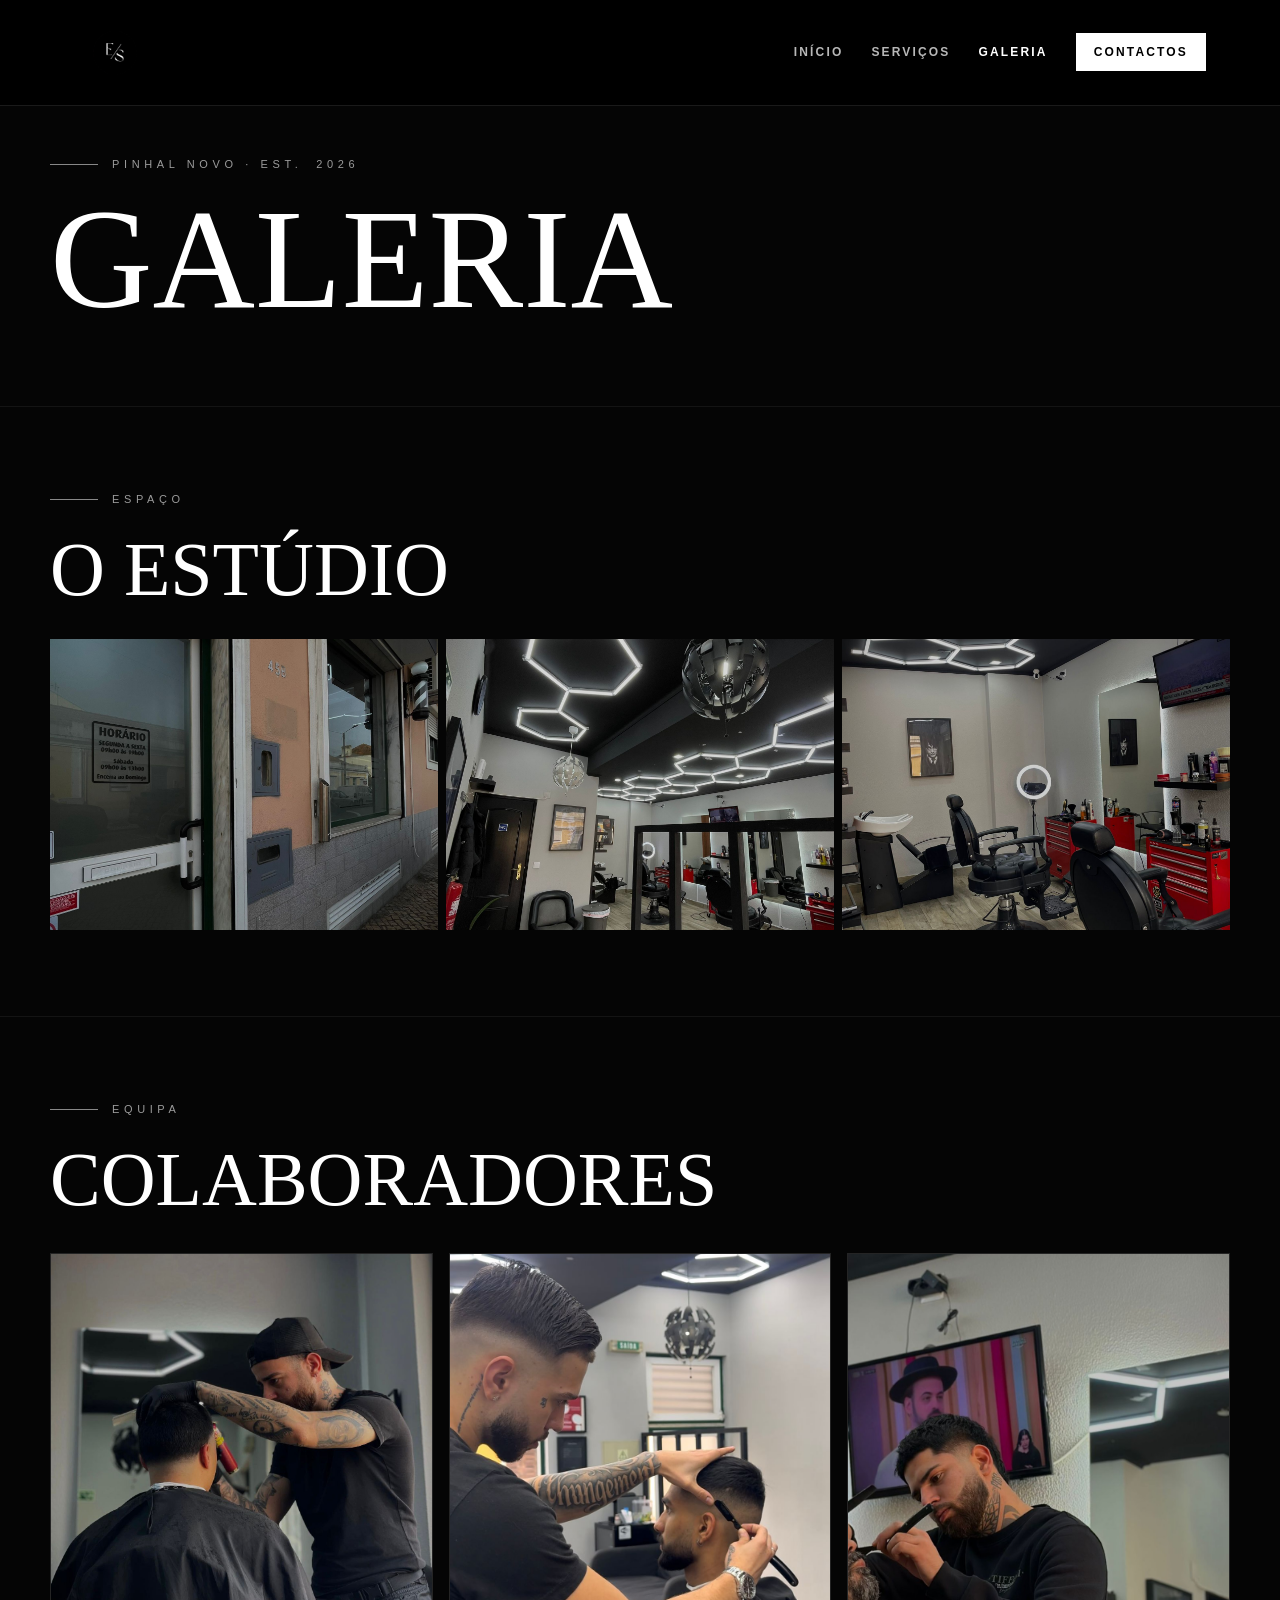
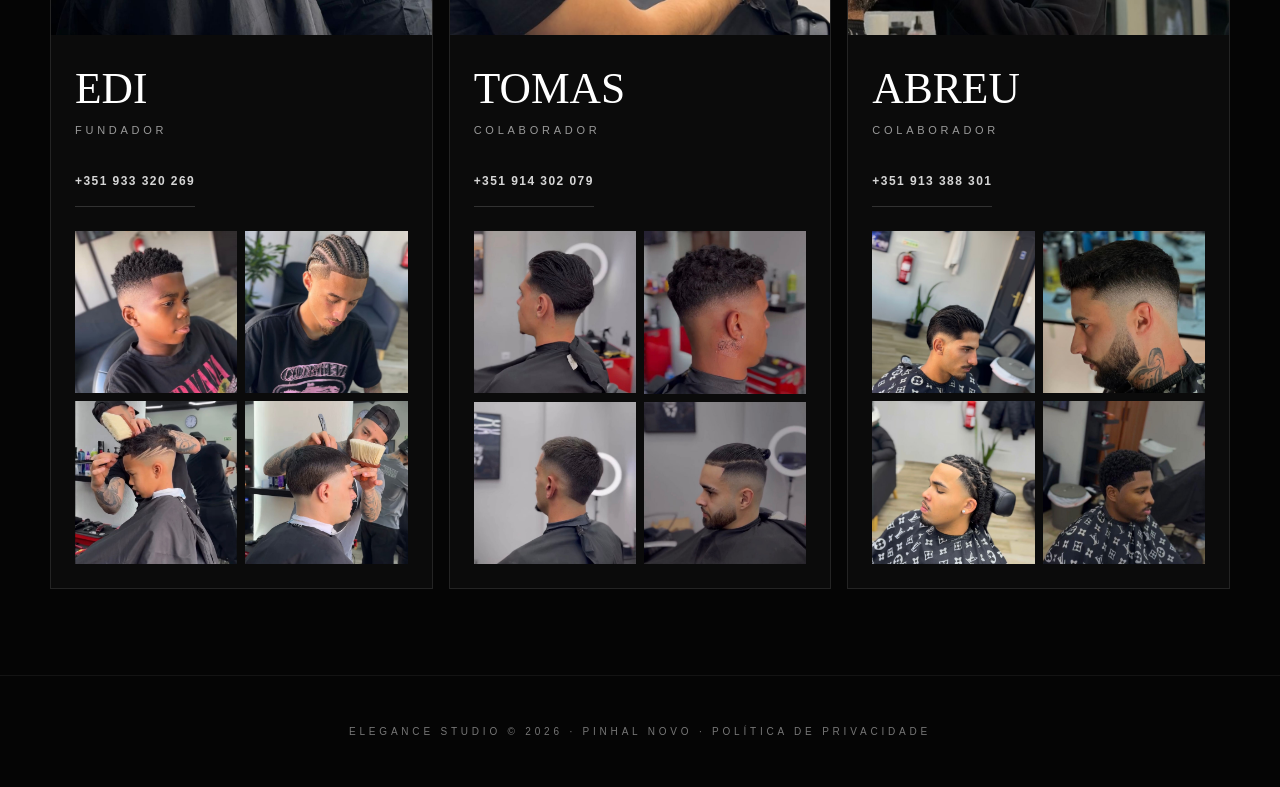
==== Barbearia-estatica/galeria.html @ daa765b4 "Remove selected gallery photos" ====
<!doctype html>
<html lang="pt">
<head>
  <meta charset="utf-8">
  <meta name="viewport" content="width=device-width, initial-scale=1">
  <title>Galeria | Elegance Studio</title>
  <meta name="description" content="Galeria da equipa e do espaço Elegance Studio.">
  <link rel="icon" href="assets/logo.png">
  <link rel="stylesheet" href="styles.css">
</head>
<body>
  <div class="page-loader" data-page-loader>
    <div class="loader-mark">
      <img src="assets/logo.png" alt="Elegance Studio">
      <span class="loader-scissors" aria-hidden="true">✂</span>
    </div>
  </div>

  <nav class="nav">
    <div class="nav-inner">
      <a class="brand" href="index.html"><img src="assets/logo.png" alt="Elegance Studio"></a>
      <div class="nav-links">
        <a href="index.html">Início</a>
        <a href="servicos.html">Serviços</a>
        <a class="active" href="galeria.html">Galeria</a>
        <a class="contact-pill" href="index.html#contactos">Contactos</a>
      </div>
      <button class="menu-button" data-menu-button aria-label="Abrir menu">☰</button>
    </div>
    <div class="mobile-menu" data-mobile-menu>
      <a href="index.html">Início</a>
      <a href="servicos.html">Serviços</a>
      <a href="galeria.html">Galeria</a>
      <a href="index.html#contactos">Contactos</a>
    </div>
  </nav>

  <main>
    <section class="section page-heading">
      <div class="section-inner">
        <p class="eyebrow">Pinhal Novo · Est. <span data-current-year>2025</span></p>
        <h1>Galeria</h1>
      </div>
    </section>

    <section class="section">
      <div class="section-inner">
        <p class="eyebrow">Espaço</p>
        <h2>O estúdio</h2>
        <div class="gallery-grid studio-gallery">
          <button data-gallery-group="loja" data-gallery-image="assets/Fotos_loja/loja1.png"><img src="assets/Fotos_loja/loja1.png" alt="Loja Elegance Studio"></button>
          <button data-gallery-group="loja" data-gallery-image="assets/Fotos_loja/loja3.png"><img src="assets/Fotos_loja/loja3.png" alt="Loja Elegance Studio"></button>
          <button data-gallery-group="loja" data-gallery-image="assets/Fotos_loja/loja4.png"><img src="assets/Fotos_loja/loja4.png" alt="Loja Elegance Studio"></button>
        </div>
      </div>
    </section>

    <section class="section">
      <div class="section-inner">
        <p class="eyebrow">Equipa</p>
        <h2>Colaboradores</h2>

        <div class="barber-grid">
          <article class="barber-card">
            <button class="barber-main" data-gallery-group="edi" data-gallery-image="assets/Fotos_edi/edi2.png">
              <img src="assets/Fotos_edi/edi2.png" alt="Edi">
            </button>
            <div class="barber-card-body">
              <div class="barber-heading">
                <div>
                  <h3>Edi</h3>
                  <p class="role">Fundador</p>
                </div>
                <a class="barber-phone" href="tel:+351933320269">+351 933 320 269</a>
              </div>
              <div class="gallery-grid barber-work">
                <button data-gallery-group="edi" data-gallery-image="assets/Fotos_edi/edi3.png"><img src="assets/Fotos_edi/edi3.png" alt="Trabalho Edi"></button>
                <button data-gallery-group="edi" data-gallery-image="assets/Fotos_edi/edi4.png"><img src="assets/Fotos_edi/edi4.png" alt="Trabalho Edi"></button>
                <button data-gallery-group="edi" data-gallery-image="assets/Fotos_edi/edi5.png"><img src="assets/Fotos_edi/edi5.png" alt="Trabalho Edi"></button>
                <button data-gallery-group="edi" data-gallery-image="assets/Fotos_edi/edi6.png"><img src="assets/Fotos_edi/edi6.png" alt="Trabalho Edi"></button>
              </div>
            </div>
          </article>

          <article class="barber-card">
            <button class="barber-main" data-gallery-group="tomas" data-gallery-image="assets/Fotos_Tomas/tomas2.png">
              <img src="assets/Fotos_Tomas/tomas2.png" alt="Tomas">
            </button>
            <div class="barber-card-body">
              <div class="barber-heading">
                <div>
                  <h3>Tomas</h3>
                  <p class="role">Colaborador</p>
                </div>
                <a class="barber-phone" href="tel:+351914302079">+351 914 302 079</a>
              </div>
              <div class="gallery-grid barber-work">
                <button data-gallery-group="tomas" data-gallery-image="assets/Fotos_Tomas/tomas3.png"><img src="assets/Fotos_Tomas/tomas3.png" alt="Trabalho Tomas"></button>
                <button data-gallery-group="tomas" data-gallery-image="assets/Fotos_Tomas/tomas4.png"><img src="assets/Fotos_Tomas/tomas4.png" alt="Trabalho Tomas"></button>
                <button data-gallery-group="tomas" data-gallery-image="assets/Fotos_Tomas/tomas5.png"><img src="assets/Fotos_Tomas/tomas5.png" alt="Trabalho Tomas"></button>
                <button data-gallery-group="tomas" data-gallery-image="assets/Fotos_Tomas/tomas6.png"><img src="assets/Fotos_Tomas/tomas6.png" alt="Trabalho Tomas"></button>
              </div>
            </div>
          </article>

          <article class="barber-card">
            <button class="barber-main" data-gallery-group="abreu" data-gallery-image="assets/Fotos_Abreu/abreuPrincipal.jpg">
              <img src="assets/Fotos_Abreu/abreuPrincipal.jpg" alt="Abreu">
            </button>
            <div class="barber-card-body">
              <div class="barber-heading">
                <div>
                  <h3>Abreu</h3>
                  <p class="role">Colaborador</p>
                </div>
                <a class="barber-phone" href="tel:+351913388301">+351 913 388 301</a>
              </div>
              <div class="gallery-grid barber-work">
                <button data-gallery-group="abreu" data-gallery-image="assets/Fotos_Abreu/abreu5.png"><img src="assets/Fotos_Abreu/abreu5.png" alt="Trabalho Abreu"></button>
                <button data-gallery-group="abreu" data-gallery-image="assets/Fotos_Abreu/abreu2.png"><img src="assets/Fotos_Abreu/abreu2.png" alt="Trabalho Abreu"></button>
                <button data-gallery-group="abreu" data-gallery-image="assets/Fotos_Abreu/abreu3.png"><img src="assets/Fotos_Abreu/abreu3.png" alt="Trabalho Abreu"></button>
                <button data-gallery-group="abreu" data-gallery-image="assets/Fotos_Abreu/abreu4.png"><img src="assets/Fotos_Abreu/abreu4.png" alt="Trabalho Abreu"></button>
              </div>
            </div>
          </article>
        </div>
      </div>
    </section>
  </main>

  <div class="lightbox" data-lightbox>
    <button data-lightbox-close>Fechar</button>
    <button class="lightbox-nav lightbox-prev" data-lightbox-prev aria-label="Foto anterior"></button>
    <img data-lightbox-image src="" alt="Foto ampliada">
    <button class="lightbox-nav lightbox-next" data-lightbox-next aria-label="Foto seguinte"></button>
  </div>

  <footer class="footer">
    Elegance Studio © <span data-current-year>2026</span> · Pinhal Novo · <a href="politica-privacidade.html">Política de Privacidade</a>
  </footer>

  <script src="script.js"></script>
</body>
</html>
---- Barbearia-estatica/styles.css ----
:root {
  --bg: #050505;
  --panel: #0d0d0d;
  --muted: #8b8b8b;
  --soft: #c9c9c9;
  --line: rgba(255, 255, 255, 0.1);
  --white: #ffffff;
}

* {
  box-sizing: border-box;
}

html {
  scroll-behavior: smooth;
}

body {
  margin: 0;
  background: var(--bg);
  color: var(--white);
  font-family: Inter, Arial, sans-serif;
  letter-spacing: 0;
}

body.loading {
  overflow: hidden;
}

a {
  color: inherit;
  text-decoration: none;
}

img {
  display: block;
  max-width: 100%;
}

.page-loader {
  position: fixed;
  inset: 0;
  z-index: 200;
  display: grid;
  place-items: center;
  background: #050505;
  transition: opacity 0.34s ease, visibility 0.34s ease;
}

.page-loader.hide {
  opacity: 0;
  visibility: hidden;
  pointer-events: none;
}

.loader-mark {
  position: relative;
  width: 116px;
  height: 116px;
  display: grid;
  place-items: center;
}

.loader-mark::before,
.loader-mark::after {
  content: "";
  position: absolute;
  inset: 0;
  border: 1px solid rgba(255, 255, 255, 0.14);
}

.loader-mark::before {
  animation: loader-frame 1.2s ease-in-out infinite;
}

.loader-mark::after {
  inset: 14px;
  animation: loader-frame 1.2s ease-in-out infinite reverse;
}

.loader-mark img {
  width: 62px;
  opacity: 0.92;
  animation: loader-logo 1.2s ease-in-out infinite;
}

.loader-scissors {
  position: absolute;
  right: 4px;
  bottom: 2px;
  color: #f2f2f2;
  font-size: 25px;
  line-height: 1;
  transform-origin: 40% 50%;
  animation: loader-scissors 1.2s ease-in-out infinite;
}

.nav {
  position: fixed;
  inset: 0 0 auto;
  z-index: 50;
  border-bottom: 1px solid var(--line);
  background: rgba(0, 0, 0, 0.94);
  backdrop-filter: blur(12px);
}

.nav-inner {
  max-width: 1180px;
  margin: 0 auto;
  padding: 6px 24px;
  display: flex;
  align-items: center;
  justify-content: space-between;
}

.brand img {
  width: 82px;
  height: auto;
}

.nav-links {
  display: flex;
  align-items: center;
  gap: 28px;
}

.nav-links a,
.menu-button {
  color: #b8b8b8;
  font-size: 12px;
  font-weight: 700;
  letter-spacing: 0.18em;
  text-transform: uppercase;
}

.nav-links a:hover,
.nav-links a.active {
  color: var(--white);
}

.contact-pill {
  background: var(--white);
  color: #000 !important;
  padding: 12px 18px;
}

.menu-button {
  display: none;
  width: 42px;
  height: 42px;
  border: 0;
  background: transparent;
  color: white;
  cursor: pointer;
}

.mobile-menu {
  display: none;
  border-top: 1px solid rgba(255, 255, 255, 0.06);
  padding: 16px 24px 24px;
  background: #000;
}

.mobile-menu a {
  display: block;
  padding: 12px 0;
  color: #cfcfcf;
  font-size: 12px;
  font-weight: 700;
  letter-spacing: 0.25em;
  text-transform: uppercase;
}

.hero {
  min-height: 92vh;
  padding: 150px 24px 54px;
  display: flex;
  align-items: center;
  position: relative;
  overflow: hidden;
  border-bottom: 1px solid rgba(255, 255, 255, 0.06);
}

.hero::before {
  content: "";
  position: absolute;
  inset: 0 0 0 auto;
  width: 48%;
  background: linear-gradient(90deg, #050505 0%, rgba(5, 5, 5, 0.38) 42%, rgba(5, 5, 5, 0.12) 100%),
    url("assets/Fotos_loja/loja1.png") center / cover no-repeat;
  filter: grayscale(1);
}

.hero-inner,
.section-inner {
  width: 100%;
  max-width: 1180px;
  margin: 0 auto;
  position: relative;
  z-index: 1;
}

.eyebrow {
  display: flex;
  align-items: center;
  gap: 14px;
  color: #9c9c9c;
  font-size: 11px;
  letter-spacing: 0.42em;
  text-transform: uppercase;
  margin: 0 0 28px;
}

.eyebrow::before {
  content: "";
  width: 48px;
  height: 1px;
  background: #888;
}

h1,
h2,
h3 {
  font-family: Georgia, "Times New Roman", serif;
  font-weight: 400;
  text-transform: uppercase;
  margin: 0;
}

h1 {
  font-size: clamp(58px, 12vw, 142px);
  line-height: 0.86;
}

h1 span {
  color: #6d6d6d;
}

h2 {
  font-size: clamp(38px, 7vw, 76px);
  line-height: 0.95;
}

h3 {
  font-size: clamp(30px, 4vw, 48px);
}

.lead {
  color: #c9c9c9;
  line-height: 1.8;
  max-width: 620px;
  font-size: 15px;
}

.actions {
  display: flex;
  flex-wrap: wrap;
  gap: 12px;
  margin-top: 34px;
}

.button {
  display: inline-flex;
  align-items: center;
  justify-content: center;
  min-height: 52px;
  border: 1px solid rgba(255, 255, 255, 0.22);
  padding: 0 26px;
  font-size: 11px;
  font-weight: 800;
  letter-spacing: 0.32em;
  text-transform: uppercase;
  transition: 0.2s ease;
}

.button.primary {
  background: white;
  color: black;
}

.button:hover {
  border-color: white;
  background: white;
  color: black;
}

.section {
  padding: 86px 24px;
  border-bottom: 1px solid rgba(255, 255, 255, 0.06);
}

.page-heading {
  padding-top: 158px;
}

.split {
  display: grid;
  grid-template-columns: minmax(260px, 0.9fr) minmax(0, 1.4fr);
  gap: 48px;
  align-items: start;
}

.service-grid {
  display: grid;
  grid-template-columns: repeat(2, minmax(0, 1fr));
  border: 1px solid rgba(255, 255, 255, 0.08);
}

.service-item {
  padding: 34px;
  min-height: 240px;
  border-right: 1px solid rgba(255, 255, 255, 0.08);
  border-bottom: 1px solid rgba(255, 255, 255, 0.08);
  display: flex;
  flex-direction: column;
  justify-content: space-between;
}

.service-item:nth-child(2n) {
  border-right: 0;
}

.service-desc {
  color: #9e9e9e;
  font-size: 12px;
  line-height: 1.7;
  text-transform: uppercase;
}

.price {
  margin-top: 26px;
  padding-top: 22px;
  border-top: 1px solid rgba(255, 255, 255, 0.08);
  color: #f0f0f0;
  font: 40px Georgia, serif;
}

.strip {
  overflow: hidden;
  margin-top: 20px;
  padding: 18px 0 28px;
}

.track {
  width: max-content;
  display: flex;
  align-items: center;
  gap: 4px;
  animation: slide 62s linear infinite;
}

.strip:hover .track {
  animation-play-state: paused;
}

.track.reverse {
  animation-name: slide-reverse;
}

.work-card {
  width: 240px;
  height: 318px;
  object-fit: cover;
  filter: grayscale(1);
  flex: 0 0 auto;
  position: relative;
  transform: scale(1);
  transition: transform 0.35s ease, filter 0.35s ease, box-shadow 0.35s ease;
  will-change: transform, filter;
}

.work-card:hover {
  z-index: 2;
  filter: grayscale(0);
  transform: scale(1.08);
  box-shadow: 0 24px 58px rgba(0, 0, 0, 0.5);
}

.gallery-grid {
  display: grid;
  grid-template-columns: repeat(4, minmax(0, 1fr));
  gap: 8px;
}

.studio-gallery {
  margin-top: 34px;
  grid-template-columns: repeat(3, minmax(0, 1fr));
}

.gallery-grid button {
  border: 0;
  padding: 0;
  background: transparent;
  cursor: pointer;
  overflow: hidden;
}

.gallery-grid img {
  width: 100%;
  aspect-ratio: 4 / 5;
  object-fit: cover;
  filter: grayscale(0);
  transition: 0.25s ease;
}

.gallery-grid button:hover img {
  transform: scale(1.02);
}

.studio-gallery img {
  aspect-ratio: 4 / 3;
}

.barber-grid {
  display: grid;
  grid-template-columns: repeat(3, minmax(0, 1fr));
  gap: 16px;
  margin-top: 38px;
}

.barber-card {
  min-width: 0;
  border: 1px solid rgba(255, 255, 255, 0.1);
  background: rgba(255, 255, 255, 0.025);
}

.barber-main {
  width: 100%;
  border: 0;
  padding: 0;
  background: transparent;
  cursor: pointer;
  overflow: hidden;
}

.barber-main img {
  width: 100%;
  aspect-ratio: 1 / 1;
  object-fit: cover;
  filter: grayscale(0);
  transition: 0.25s ease;
}

.barber-main:hover img {
  transform: scale(1.02);
}

.barber-card-body {
  padding: 24px;
}

.barber-heading {
  display: grid;
  gap: 18px;
  margin-bottom: 24px;
}

.barber-heading h3 {
  font-size: clamp(30px, 3.4vw, 46px);
}

.role {
  color: #9a9a9a;
  font-size: 11px;
  letter-spacing: 0.34em;
  text-transform: uppercase;
}

.barber-phone {
  display: inline-flex;
  align-items: center;
  min-height: 42px;
  width: fit-content;
  max-width: 100%;
  padding-bottom: 10px;
  border-bottom: 1px solid rgba(255, 255, 255, 0.16);
  color: #d6d6d6;
  font-size: 12px;
  font-weight: 700;
  letter-spacing: 0.12em;
  overflow-wrap: anywhere;
}

.barber-work {
  grid-template-columns: repeat(2, minmax(0, 1fr));
}

.barber-work img {
  aspect-ratio: 1 / 1;
}

.contact-list {
  display: grid;
  gap: 12px;
  margin-top: 22px;
}

.contact-list a,
.contact-row {
  padding: 16px 0;
  border-bottom: 1px solid rgba(255, 255, 255, 0.08);
  color: #d6d6d6;
  font-size: 13px;
  letter-spacing: 0.12em;
}

.contact-panel {
  display: grid;
  gap: 28px;
}

.team-contacts {
  display: grid;
  grid-template-columns: repeat(3, minmax(0, 1fr));
  gap: 12px;
}

.contact-card {
  min-height: 138px;
  padding: 24px;
  border: 1px solid rgba(255, 255, 255, 0.1);
  background: rgba(255, 255, 255, 0.025);
  display: flex;
  flex-direction: column;
  justify-content: space-between;
  transition: 0.2s ease;
}

.contact-card:hover {
  border-color: rgba(255, 255, 255, 0.34);
  background: rgba(255, 255, 255, 0.06);
}

.contact-card span,
.studio-info-item span {
  color: #8d8d8d;
  font-size: 11px;
  font-weight: 800;
  letter-spacing: 0.28em;
  text-transform: uppercase;
}

.contact-card strong,
.studio-info-item strong {
  color: #f4f4f4;
  font-size: 14px;
  font-weight: 700;
  letter-spacing: 0.1em;
  line-height: 1.6;
}

.studio-info {
  display: grid;
  grid-template-columns: repeat(2, minmax(0, 1fr));
  gap: 1px;
  padding-top: 28px;
  border-top: 1px solid rgba(255, 255, 255, 0.12);
}

.studio-info-item {
  display: grid;
  gap: 12px;
  padding: 22px 24px;
  background: rgba(255, 255, 255, 0.035);
}

.footer {
  padding: 50px 24px;
  text-align: center;
  color: #777;
  font-size: 10px;
  letter-spacing: 0.38em;
  text-transform: uppercase;
}

.privacy {
  max-width: 780px;
  margin: 0 auto;
  padding: 150px 24px 80px;
  color: #bdbdbd;
  line-height: 1.8;
}

.privacy h2 {
  margin: 40px 0 14px;
  font-size: 28px;
  color: white;
}

.lightbox {
  position: fixed;
  inset: 0;
  z-index: 100;
  display: none;
  align-items: center;
  justify-content: center;
  background: rgba(0, 0, 0, 0.94);
  padding: 28px;
}

.lightbox.open {
  display: flex;
}

.lightbox img {
  max-width: min(92vw, 1100px);
  max-height: 86vh;
  object-fit: contain;
  position: relative;
  z-index: 1;
}

.lightbox button {
  position: absolute;
  top: 24px;
  right: 24px;
  border: 1px solid rgba(255, 255, 255, 0.2);
  background: black;
  color: white;
  padding: 12px 16px;
  cursor: pointer;
  letter-spacing: 0.2em;
  text-transform: uppercase;
}

.lightbox .lightbox-nav {
  top: 0;
  bottom: 0;
  width: 50%;
  height: 100%;
  border: 0;
  background: transparent;
  padding: 0;
  z-index: 2;
}

.lightbox-prev {
  left: 0;
  right: auto;
  cursor: w-resize;
}

.lightbox-next {
  right: 0;
  left: auto;
  cursor: e-resize;
}

.lightbox .lightbox-nav::after {
  position: absolute;
  top: 50%;
  width: 42px;
  height: 42px;
  border: 1px solid rgba(255, 255, 255, 0.28);
  background: rgba(0, 0, 0, 0.46);
  color: white;
  display: grid;
  place-items: center;
  font-size: 24px;
  line-height: 1;
  opacity: 0;
  transform: translateY(-50%);
  transition: 0.2s ease;
}

.lightbox-prev::after {
  content: "<";
  left: 24px;
}

.lightbox-next::after {
  content: ">";
  right: 24px;
}

.lightbox .lightbox-nav:hover::after {
  opacity: 1;
}

@keyframes slide {
  from { transform: translateX(0); }
  to { transform: translateX(-50%); }
}

@keyframes slide-reverse {
  from { transform: translateX(-50%); }
  to { transform: translateX(0); }
}

@keyframes loader-frame {
  0%, 100% { transform: scale(0.94); opacity: 0.3; }
  50% { transform: scale(1); opacity: 0.72; }
}

@keyframes loader-logo {
  0%, 100% { transform: scale(0.96); opacity: 0.72; }
  50% { transform: scale(1); opacity: 1; }
}

@keyframes loader-scissors {
  0%, 100% { transform: rotate(-16deg); opacity: 0.48; }
  50% { transform: rotate(10deg); opacity: 1; }
}

@media (max-width: 760px) {
  .nav-inner {
    padding: 6px 16px;
  }

  .brand img {
    width: 68px;
  }

  .loader-mark {
    width: 96px;
    height: 96px;
  }

  .loader-mark img {
    width: 52px;
  }

  .loader-scissors {
    font-size: 22px;
  }

  .nav-links {
    display: none;
  }

  .menu-button {
    display: block;
  }

  .mobile-menu.open {
    display: block;
  }

  .mobile-menu a {
    letter-spacing: 0.18em;
  }

  h1 {
    font-size: clamp(52px, 18vw, 82px);
  }

  h2 {
    font-size: clamp(34px, 13vw, 58px);
  }

  h3 {
    font-size: clamp(30px, 10vw, 44px);
  }

  .section {
    padding: 64px 18px;
  }

  .page-heading {
    padding-top: 126px;
  }

  .eyebrow {
    gap: 10px;
    font-size: 10px;
    letter-spacing: 0.26em;
    margin-bottom: 22px;
  }

  .eyebrow::before {
    width: 36px;
  }

  .lead {
    font-size: 14px;
    line-height: 1.75;
  }

  .actions {
    gap: 10px;
    margin-top: 26px;
  }

  .button {
    width: 100%;
    min-height: 50px;
    padding: 0 18px;
    letter-spacing: 0.2em;
  }

  .hero {
    min-height: 86vh;
    padding-top: 132px;
    padding-inline: 18px;
  }

  .hero::before {
    inset: 0;
    width: 100%;
    opacity: 0.44;
  }

  .split,
  .barber-grid {
    grid-template-columns: 1fr;
  }

  .service-grid,
  .team-contacts,
  .studio-info {
    grid-template-columns: 1fr;
  }

  .gallery-grid {
    grid-template-columns: repeat(2, minmax(0, 1fr));
    gap: 6px;
  }

  .gallery-grid img,
  .barber-main img,
  .work-card {
    filter: grayscale(0);
  }

  .gallery-grid button:hover img,
  .barber-main:hover img,
  .work-card:hover {
    transform: none;
  }

  .studio-gallery {
    margin-top: 26px;
  }

  .barber-grid {
    gap: 22px;
    margin-top: 30px;
  }

  .barber-card-body {
    padding: 20px;
  }

  .barber-heading {
    gap: 14px;
    margin-bottom: 20px;
  }

  .barber-phone,
  .contact-list a,
  .contact-row {
    font-size: 12px;
    letter-spacing: 0.08em;
  }

  .service-item {
    min-height: 190px;
    padding: 28px 22px;
  }

  .service-item,
  .service-item:nth-child(2n) {
    border-right: 0;
  }

  .work-card {
    width: 190px;
    height: 250px;
  }

  .contact-card {
    min-height: 116px;
    padding: 20px;
  }

  .studio-info-item {
    padding: 20px;
  }

  .footer {
    padding: 40px 18px;
    font-size: 9px;
    letter-spacing: 0.18em;
    line-height: 1.8;
  }

  .lightbox {
    padding: 18px;
  }

  .lightbox button {
    top: 14px;
    right: 14px;
    padding: 10px 12px;
    font-size: 10px;
  }

  .lightbox .lightbox-nav {
    top: 0;
    bottom: 0;
    width: 50%;
    height: 100%;
    padding: 0;
  }

  .lightbox .lightbox-nav::after {
    width: 34px;
    height: 34px;
    opacity: 0.78;
    font-size: 20px;
  }

  .lightbox-prev::after {
    left: 12px;
  }

  .lightbox-next::after {
    right: 12px;
  }
}

@media (min-width: 761px) and (max-width: 1020px) {
  .barber-grid {
    grid-template-columns: 1fr;
  }

  .barber-card {
    display: grid;
    grid-template-columns: minmax(260px, 0.95fr) minmax(0, 1.05fr);
  }

  .barber-main img {
    height: 100%;
  }
}
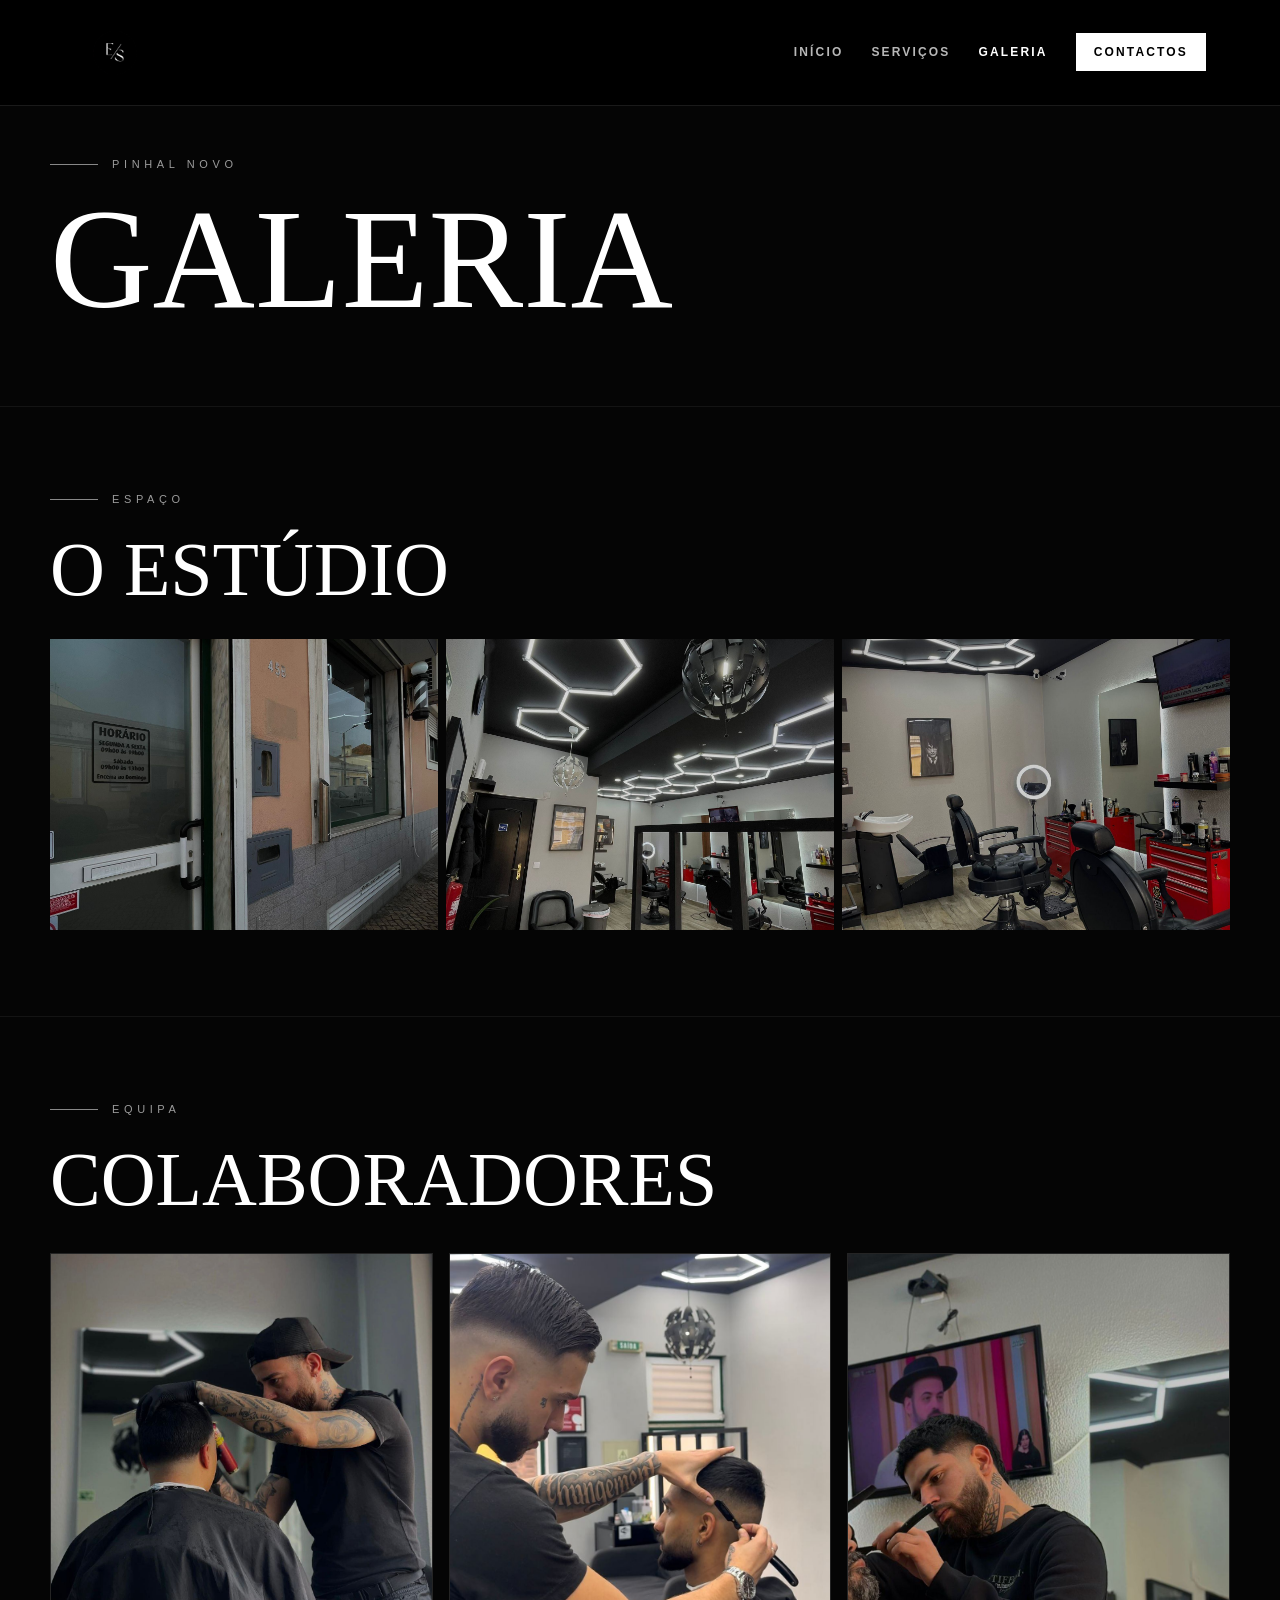
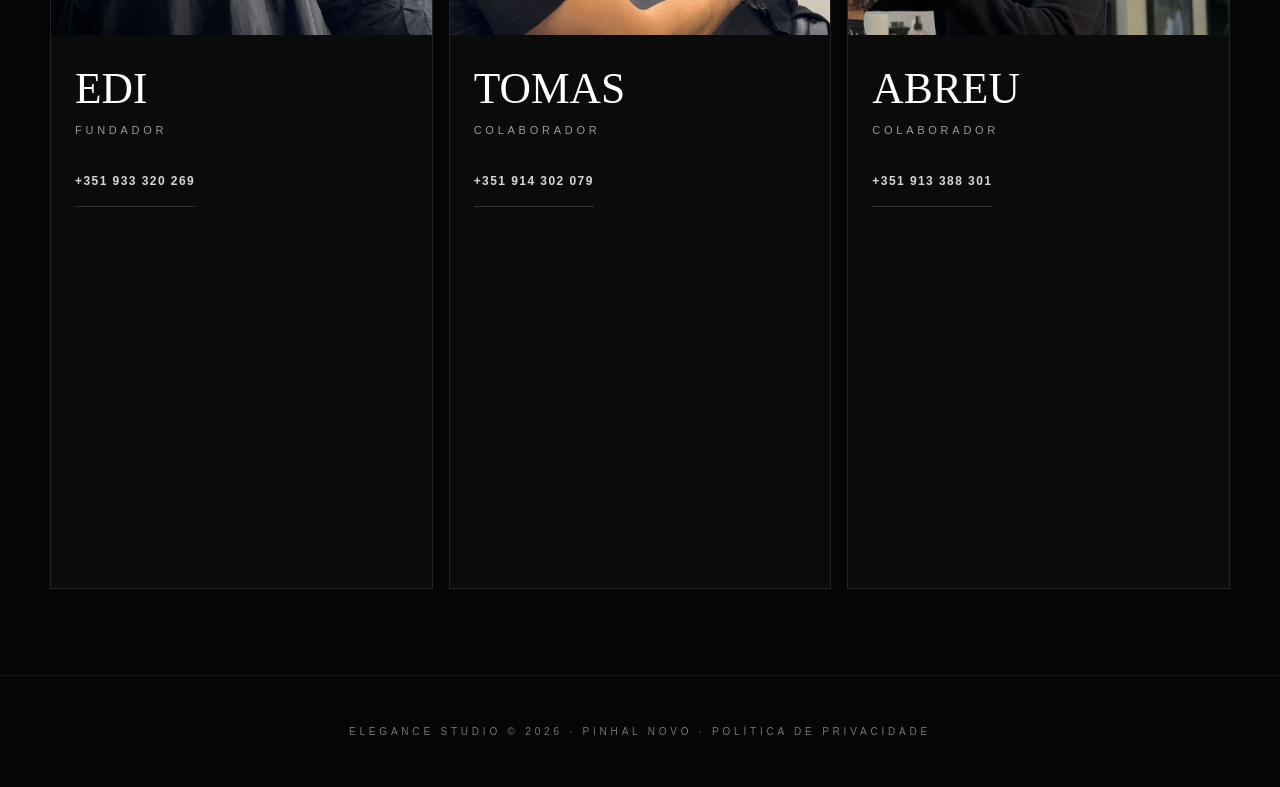
==== commit c9f8dfaf: "Finalize static site polish" ====
--- a/Barbearia-estatica/galeria.html
+++ b/Barbearia-estatica/galeria.html
@@ -6,13 +6,17 @@
   <title>Galeria | Elegance Studio</title>
   <meta name="description" content="Galeria da equipa e do espaço Elegance Studio.">
   <link rel="icon" href="assets/logo.png">
-  <link rel="stylesheet" href="styles.css">
+  <link rel="stylesheet" href="styles.css?v=20260601">
 </head>
 <body>
   <div class="page-loader" data-page-loader>
-    <div class="loader-mark">
+    <div class="opening-loader" aria-hidden="true">
       <img src="assets/logo.png" alt="Elegance Studio">
-      <span class="loader-scissors" aria-hidden="true">✂</span>
+      <div class="opening-ribbon">
+        <span class="ribbon-left"></span>
+        <span class="ribbon-right"></span>
+      </div>
+      <span class="opening-scissors">✂</span>
     </div>
   </div>
 
@@ -38,7 +42,7 @@
   <main>
     <section class="section page-heading">
       <div class="section-inner">
-        <p class="eyebrow">Pinhal Novo · Est. <span data-current-year>2025</span></p>
+        <p class="eyebrow">Pinhal Novo</p>
         <h1>Galeria</h1>
       </div>
     </section>
@@ -48,9 +52,9 @@
         <p class="eyebrow">Espaço</p>
         <h2>O estúdio</h2>
         <div class="gallery-grid studio-gallery">
-          <button data-gallery-group="loja" data-gallery-image="assets/Fotos_loja/loja1.png"><img src="assets/Fotos_loja/loja1.png" alt="Loja Elegance Studio"></button>
-          <button data-gallery-group="loja" data-gallery-image="assets/Fotos_loja/loja3.png"><img src="assets/Fotos_loja/loja3.png" alt="Loja Elegance Studio"></button>
-          <button data-gallery-group="loja" data-gallery-image="assets/Fotos_loja/loja4.png"><img src="assets/Fotos_loja/loja4.png" alt="Loja Elegance Studio"></button>
+          <button data-gallery-group="loja" data-gallery-image="assets/Fotos_loja/loja1.png"><img src="assets/optimized/Fotos_loja/loja1.jpg" alt="Loja Elegance Studio" loading="lazy" decoding="async"></button>
+          <button data-gallery-group="loja" data-gallery-image="assets/Fotos_loja/loja3.png"><img src="assets/optimized/Fotos_loja/loja3.jpg" alt="Loja Elegance Studio" loading="lazy" decoding="async"></button>
+          <button data-gallery-group="loja" data-gallery-image="assets/Fotos_loja/loja4.png"><img src="assets/optimized/Fotos_loja/loja4.jpg" alt="Loja Elegance Studio" loading="lazy" decoding="async"></button>
         </div>
       </div>
     </section>
@@ -63,7 +67,7 @@
         <div class="barber-grid">
           <article class="barber-card">
             <button class="barber-main" data-gallery-group="edi" data-gallery-image="assets/Fotos_edi/edi2.png">
-              <img src="assets/Fotos_edi/edi2.png" alt="Edi">
+              <img src="assets/optimized/Fotos_edi/edi2.jpg" alt="Edi" loading="lazy" decoding="async">
             </button>
             <div class="barber-card-body">
               <div class="barber-heading">
@@ -74,17 +78,17 @@
                 <a class="barber-phone" href="tel:+351933320269">+351 933 320 269</a>
               </div>
               <div class="gallery-grid barber-work">
-                <button data-gallery-group="edi" data-gallery-image="assets/Fotos_edi/edi3.png"><img src="assets/Fotos_edi/edi3.png" alt="Trabalho Edi"></button>
-                <button data-gallery-group="edi" data-gallery-image="assets/Fotos_edi/edi4.png"><img src="assets/Fotos_edi/edi4.png" alt="Trabalho Edi"></button>
-                <button data-gallery-group="edi" data-gallery-image="assets/Fotos_edi/edi5.png"><img src="assets/Fotos_edi/edi5.png" alt="Trabalho Edi"></button>
-                <button data-gallery-group="edi" data-gallery-image="assets/Fotos_edi/edi6.png"><img src="assets/Fotos_edi/edi6.png" alt="Trabalho Edi"></button>
+                <button data-gallery-group="edi" data-gallery-image="assets/Fotos_edi/edi3.png"><img src="assets/optimized/Fotos_edi/edi3.jpg" alt="Trabalho Edi" loading="lazy" decoding="async"></button>
+                <button data-gallery-group="edi" data-gallery-image="assets/Fotos_edi/edi4.png"><img src="assets/optimized/Fotos_edi/edi4.jpg" alt="Trabalho Edi" loading="lazy" decoding="async"></button>
+                <button data-gallery-group="edi" data-gallery-image="assets/Fotos_edi/edi5.png"><img src="assets/optimized/Fotos_edi/edi5.jpg" alt="Trabalho Edi" loading="lazy" decoding="async"></button>
+                <button data-gallery-group="edi" data-gallery-image="assets/Fotos_edi/edi6.png"><img src="assets/optimized/Fotos_edi/edi6.jpg" alt="Trabalho Edi" loading="lazy" decoding="async"></button>
               </div>
             </div>
           </article>
 
           <article class="barber-card">
             <button class="barber-main" data-gallery-group="tomas" data-gallery-image="assets/Fotos_Tomas/tomas2.png">
-              <img src="assets/Fotos_Tomas/tomas2.png" alt="Tomas">
+              <img src="assets/optimized/Fotos_Tomas/tomas2.jpg" alt="Tomas" loading="lazy" decoding="async">
             </button>
             <div class="barber-card-body">
               <div class="barber-heading">
@@ -95,17 +99,17 @@
                 <a class="barber-phone" href="tel:+351914302079">+351 914 302 079</a>
               </div>
               <div class="gallery-grid barber-work">
-                <button data-gallery-group="tomas" data-gallery-image="assets/Fotos_Tomas/tomas3.png"><img src="assets/Fotos_Tomas/tomas3.png" alt="Trabalho Tomas"></button>
-                <button data-gallery-group="tomas" data-gallery-image="assets/Fotos_Tomas/tomas4.png"><img src="assets/Fotos_Tomas/tomas4.png" alt="Trabalho Tomas"></button>
-                <button data-gallery-group="tomas" data-gallery-image="assets/Fotos_Tomas/tomas5.png"><img src="assets/Fotos_Tomas/tomas5.png" alt="Trabalho Tomas"></button>
-                <button data-gallery-group="tomas" data-gallery-image="assets/Fotos_Tomas/tomas6.png"><img src="assets/Fotos_Tomas/tomas6.png" alt="Trabalho Tomas"></button>
+                <button data-gallery-group="tomas" data-gallery-image="assets/Fotos_Tomas/tomas3.png"><img src="assets/optimized/Fotos_Tomas/tomas3.jpg" alt="Trabalho Tomas" loading="lazy" decoding="async"></button>
+                <button data-gallery-group="tomas" data-gallery-image="assets/Fotos_Tomas/tomas4.png"><img src="assets/optimized/Fotos_Tomas/tomas4.jpg" alt="Trabalho Tomas" loading="lazy" decoding="async"></button>
+                <button data-gallery-group="tomas" data-gallery-image="assets/Fotos_Tomas/tomas5.png"><img src="assets/optimized/Fotos_Tomas/tomas5.jpg" alt="Trabalho Tomas" loading="lazy" decoding="async"></button>
+                <button data-gallery-group="tomas" data-gallery-image="assets/Fotos_Tomas/tomas6.png"><img src="assets/optimized/Fotos_Tomas/tomas6.jpg" alt="Trabalho Tomas" loading="lazy" decoding="async"></button>
               </div>
             </div>
           </article>
 
           <article class="barber-card">
             <button class="barber-main" data-gallery-group="abreu" data-gallery-image="assets/Fotos_Abreu/abreuPrincipal.jpg">
-              <img src="assets/Fotos_Abreu/abreuPrincipal.jpg" alt="Abreu">
+              <img src="assets/optimized/Fotos_Abreu/abreuPrincipal.jpg" alt="Abreu" loading="lazy" decoding="async">
             </button>
             <div class="barber-card-body">
               <div class="barber-heading">
@@ -116,10 +120,10 @@
                 <a class="barber-phone" href="tel:+351913388301">+351 913 388 301</a>
               </div>
               <div class="gallery-grid barber-work">
-                <button data-gallery-group="abreu" data-gallery-image="assets/Fotos_Abreu/abreu5.png"><img src="assets/Fotos_Abreu/abreu5.png" alt="Trabalho Abreu"></button>
-                <button data-gallery-group="abreu" data-gallery-image="assets/Fotos_Abreu/abreu2.png"><img src="assets/Fotos_Abreu/abreu2.png" alt="Trabalho Abreu"></button>
-                <button data-gallery-group="abreu" data-gallery-image="assets/Fotos_Abreu/abreu3.png"><img src="assets/Fotos_Abreu/abreu3.png" alt="Trabalho Abreu"></button>
-                <button data-gallery-group="abreu" data-gallery-image="assets/Fotos_Abreu/abreu4.png"><img src="assets/Fotos_Abreu/abreu4.png" alt="Trabalho Abreu"></button>
+                <button data-gallery-group="abreu" data-gallery-image="assets/Fotos_Abreu/abreu5.png"><img src="assets/optimized/Fotos_Abreu/abreu5.jpg" alt="Trabalho Abreu" loading="lazy" decoding="async"></button>
+                <button data-gallery-group="abreu" data-gallery-image="assets/Fotos_Abreu/abreu2.png"><img src="assets/optimized/Fotos_Abreu/abreu2.jpg" alt="Trabalho Abreu" loading="lazy" decoding="async"></button>
+                <button data-gallery-group="abreu" data-gallery-image="assets/Fotos_Abreu/abreu3.png"><img src="assets/optimized/Fotos_Abreu/abreu3.jpg" alt="Trabalho Abreu" loading="lazy" decoding="async"></button>
+                <button data-gallery-group="abreu" data-gallery-image="assets/Fotos_Abreu/abreu4.png"><img src="assets/optimized/Fotos_Abreu/abreu4.jpg" alt="Trabalho Abreu" loading="lazy" decoding="async"></button>
               </div>
             </div>
           </article>
@@ -131,7 +135,7 @@
   <div class="lightbox" data-lightbox>
     <button data-lightbox-close>Fechar</button>
     <button class="lightbox-nav lightbox-prev" data-lightbox-prev aria-label="Foto anterior"></button>
-    <img data-lightbox-image src="" alt="Foto ampliada">
+    <img data-lightbox-image src="" alt="Foto ampliada" decoding="async">
     <button class="lightbox-nav lightbox-next" data-lightbox-next aria-label="Foto seguinte"></button>
   </div>
 
@@ -139,6 +143,12 @@
     Elegance Studio © <span data-current-year>2026</span> · Pinhal Novo · <a href="politica-privacidade.html">Política de Privacidade</a>
   </footer>
 
+  <div class="mobile-quick-actions" aria-label="Ações rápidas">
+    <a href="servicos.html">Preços</a>
+    <a href="https://www.google.com/maps/search/?api=1&query=R.%20Vasco%20da%20Gama%2045B%2C%202955-218%20Pinhal%20Novo" target="_blank" rel="noopener">Direções</a>
+    <a href="index.html#contactos">Contactos</a>
+  </div>
+
   <script src="script.js"></script>
 </body>
 </html>
--- a/Barbearia-estatica/styles.css
+++ b/Barbearia-estatica/styles.css
@@ -43,8 +43,8 @@
   z-index: 200;
   display: grid;
   place-items: center;
-  background: #050505;
-  transition: opacity 0.34s ease, visibility 0.34s ease;
+  background: radial-gradient(circle at center, #111 0%, #050505 54%);
+  transition: opacity 0.55s ease, visibility 0.55s ease;
 }
 
 .page-loader.hide {
@@ -53,46 +53,87 @@
   pointer-events: none;
 }
 
-.loader-mark {
+.opening-loader {
   position: relative;
-  width: 116px;
-  height: 116px;
+  width: min(76vw, 460px);
+  height: 210px;
   display: grid;
   place-items: center;
-}
-
-.loader-mark::before,
-.loader-mark::after {
+  overflow: visible;
+}
+
+.opening-loader::before,
+.opening-loader::after {
   content: "";
   position: absolute;
-  inset: 0;
-  border: 1px solid rgba(255, 255, 255, 0.14);
-}
-
-.loader-mark::before {
-  animation: loader-frame 1.2s ease-in-out infinite;
-}
-
-.loader-mark::after {
-  inset: 14px;
-  animation: loader-frame 1.2s ease-in-out infinite reverse;
-}
-
-.loader-mark img {
-  width: 62px;
+  left: 50%;
+  width: 1px;
+  height: 72px;
+  background: linear-gradient(transparent, rgba(255, 255, 255, 0.32), transparent);
+  transform: translateX(-50%);
+  opacity: 0;
+  animation: opening-spark 1.7s ease forwards;
+}
+
+.opening-loader::before {
+  top: 4px;
+}
+
+.opening-loader::after {
+  bottom: 4px;
+}
+
+.opening-loader img {
+  width: 82px;
   opacity: 0.92;
-  animation: loader-logo 1.2s ease-in-out infinite;
-}
-
-.loader-scissors {
+  z-index: 2;
+  animation: opening-logo 1.7s ease forwards;
+}
+
+.opening-ribbon {
   position: absolute;
-  right: 4px;
-  bottom: 2px;
+  left: 50%;
+  top: 50%;
+  width: 100%;
+  height: 12px;
+  transform: translate(-50%, -50%);
+  z-index: 3;
+}
+
+.opening-ribbon span {
+  position: absolute;
+  top: 0;
+  width: 50%;
+  height: 100%;
+  background:
+    linear-gradient(90deg, rgba(255, 255, 255, 0.16), transparent 18%),
+    linear-gradient(180deg, #f6f6f6 0%, #cfcfcf 48%, #f4f4f4 100%);
+  box-shadow: 0 0 26px rgba(255, 255, 255, 0.14);
+}
+
+.ribbon-left {
+  left: 0;
+  transform-origin: right center;
+  animation: ribbon-left-cut 1.7s ease forwards;
+}
+
+.ribbon-right {
+  right: 0;
+  transform-origin: left center;
+  animation: ribbon-right-cut 1.7s ease forwards;
+}
+
+.opening-scissors {
+  position: absolute;
+  left: -38px;
+  top: calc(50% - 27px);
   color: #f2f2f2;
-  font-size: 25px;
+  font-size: 44px;
   line-height: 1;
-  transform-origin: 40% 50%;
-  animation: loader-scissors 1.2s ease-in-out infinite;
+  z-index: 4;
+  text-shadow: 0 0 24px rgba(255, 255, 255, 0.28);
+  transform-origin: 44% 50%;
+  animation: scissors-cut 1.7s cubic-bezier(0.7, 0, 0.2, 1) forwards;
 }
 
 .nav {
@@ -187,7 +228,7 @@
   inset: 0 0 0 auto;
   width: 48%;
   background: linear-gradient(90deg, #050505 0%, rgba(5, 5, 5, 0.38) 42%, rgba(5, 5, 5, 0.12) 100%),
-    url("assets/Fotos_loja/loja1.png") center / cover no-repeat;
+    url("assets/optimized/Fotos_loja/loja1.jpg") center / cover no-repeat;
   filter: grayscale(1);
 }
 
@@ -564,6 +605,22 @@
   background: rgba(255, 255, 255, 0.035);
 }
 
+.directions-link {
+  border: 1px solid transparent;
+  transition: background 0.2s ease, border-color 0.2s ease;
+}
+
+.directions-link:hover,
+.directions-link:focus-visible {
+  border-color: rgba(255, 255, 255, 0.22);
+  background: rgba(255, 255, 255, 0.07);
+  outline: 0;
+}
+
+.mobile-quick-actions {
+  display: none;
+}
+
 .footer {
   padding: 50px 24px;
   text-align: center;
@@ -687,22 +744,43 @@
   to { transform: translateX(0); }
 }
 
-@keyframes loader-frame {
-  0%, 100% { transform: scale(0.94); opacity: 0.3; }
-  50% { transform: scale(1); opacity: 0.72; }
-}
-
-@keyframes loader-logo {
-  0%, 100% { transform: scale(0.96); opacity: 0.72; }
-  50% { transform: scale(1); opacity: 1; }
-}
-
-@keyframes loader-scissors {
-  0%, 100% { transform: rotate(-16deg); opacity: 0.48; }
-  50% { transform: rotate(10deg); opacity: 1; }
+@keyframes opening-logo {
+  0% { transform: scale(0.92); opacity: 0; filter: blur(3px); }
+  20%, 62% { transform: scale(1); opacity: 0.96; filter: blur(0); }
+  100% { transform: scale(1.08); opacity: 0; filter: blur(2px); }
+}
+
+@keyframes scissors-cut {
+  0% { left: -38px; transform: rotate(-18deg) scale(0.92); opacity: 0; }
+  18% { opacity: 1; }
+  46% { left: calc(50% - 22px); transform: rotate(10deg) scale(1); }
+  56% { left: calc(50% - 12px); transform: rotate(-8deg) scale(1.04); }
+  100% { left: calc(100% - 18px); transform: rotate(12deg) scale(0.92); opacity: 0; }
+}
+
+@keyframes ribbon-left-cut {
+  0%, 42% { transform: translateX(0) rotate(0); opacity: 1; }
+  66% { transform: translateX(-18px) rotate(-4deg); opacity: 1; }
+  100% { transform: translateX(-130px) rotate(-11deg); opacity: 0; }
+}
+
+@keyframes ribbon-right-cut {
+  0%, 42% { transform: translateX(0) rotate(0); opacity: 1; }
+  66% { transform: translateX(18px) rotate(4deg); opacity: 1; }
+  100% { transform: translateX(130px) rotate(11deg); opacity: 0; }
+}
+
+@keyframes opening-spark {
+  0%, 38% { opacity: 0; transform: translateX(-50%) scaleY(0.4); }
+  52% { opacity: 0.82; transform: translateX(-50%) scaleY(1); }
+  100% { opacity: 0; transform: translateX(-50%) scaleY(0.8); }
 }
 
 @media (max-width: 760px) {
+  body {
+    padding-bottom: 82px;
+  }
+
   .nav-inner {
     padding: 6px 16px;
   }
@@ -711,17 +789,22 @@
     width: 68px;
   }
 
-  .loader-mark {
-    width: 96px;
-    height: 96px;
-  }
-
-  .loader-mark img {
-    width: 52px;
-  }
-
-  .loader-scissors {
-    font-size: 22px;
+  .opening-loader {
+    width: min(82vw, 340px);
+    height: 180px;
+  }
+
+  .opening-loader img {
+    width: 68px;
+  }
+
+  .opening-ribbon {
+    height: 10px;
+  }
+
+  .opening-scissors {
+    font-size: 36px;
+    top: calc(50% - 23px);
   }
 
   .nav-links {
@@ -741,11 +824,11 @@
   }
 
   h1 {
-    font-size: clamp(52px, 18vw, 82px);
+    font-size: 38px;
   }
 
   h2 {
-    font-size: clamp(34px, 13vw, 58px);
+    font-size: 28px;
   }
 
   h3 {
@@ -917,6 +1000,69 @@
   .lightbox-next::after {
     right: 12px;
   }
+
+  .mobile-quick-actions {
+    position: fixed;
+    left: 12px;
+    right: 12px;
+    bottom: max(12px, env(safe-area-inset-bottom));
+    z-index: 80;
+    display: grid;
+    grid-template-columns: repeat(3, minmax(0, 1fr));
+    overflow: hidden;
+    border: 1px solid rgba(255, 255, 255, 0.16);
+    background: rgba(5, 5, 5, 0.96);
+    box-shadow: 0 16px 44px rgba(0, 0, 0, 0.52);
+  }
+
+  .mobile-quick-actions a {
+    min-height: 52px;
+    display: inline-flex;
+    align-items: center;
+    justify-content: center;
+    padding: 0 8px;
+    border-right: 1px solid rgba(255, 255, 255, 0.1);
+    color: white;
+    font-size: 10px;
+    font-weight: 800;
+    letter-spacing: 0.14em;
+    text-align: center;
+    text-transform: uppercase;
+    white-space: nowrap;
+  }
+
+  .mobile-quick-actions a:nth-child(2) {
+    background: white;
+    color: black;
+  }
+
+  .mobile-quick-actions a:last-child {
+    border-right: 0;
+  }
+}
+
+@media (prefers-reduced-motion: reduce) {
+  html {
+    scroll-behavior: auto;
+  }
+
+  .track,
+  .opening-loader::before,
+  .opening-loader::after,
+  .opening-loader img,
+  .ribbon-left,
+  .ribbon-right,
+  .opening-scissors {
+    animation: none;
+  }
+
+  .page-loader {
+    display: none;
+  }
+
+  body.loading {
+    overflow: auto;
+  }
 }
 
 @media (min-width: 761px) and (max-width: 1020px) {
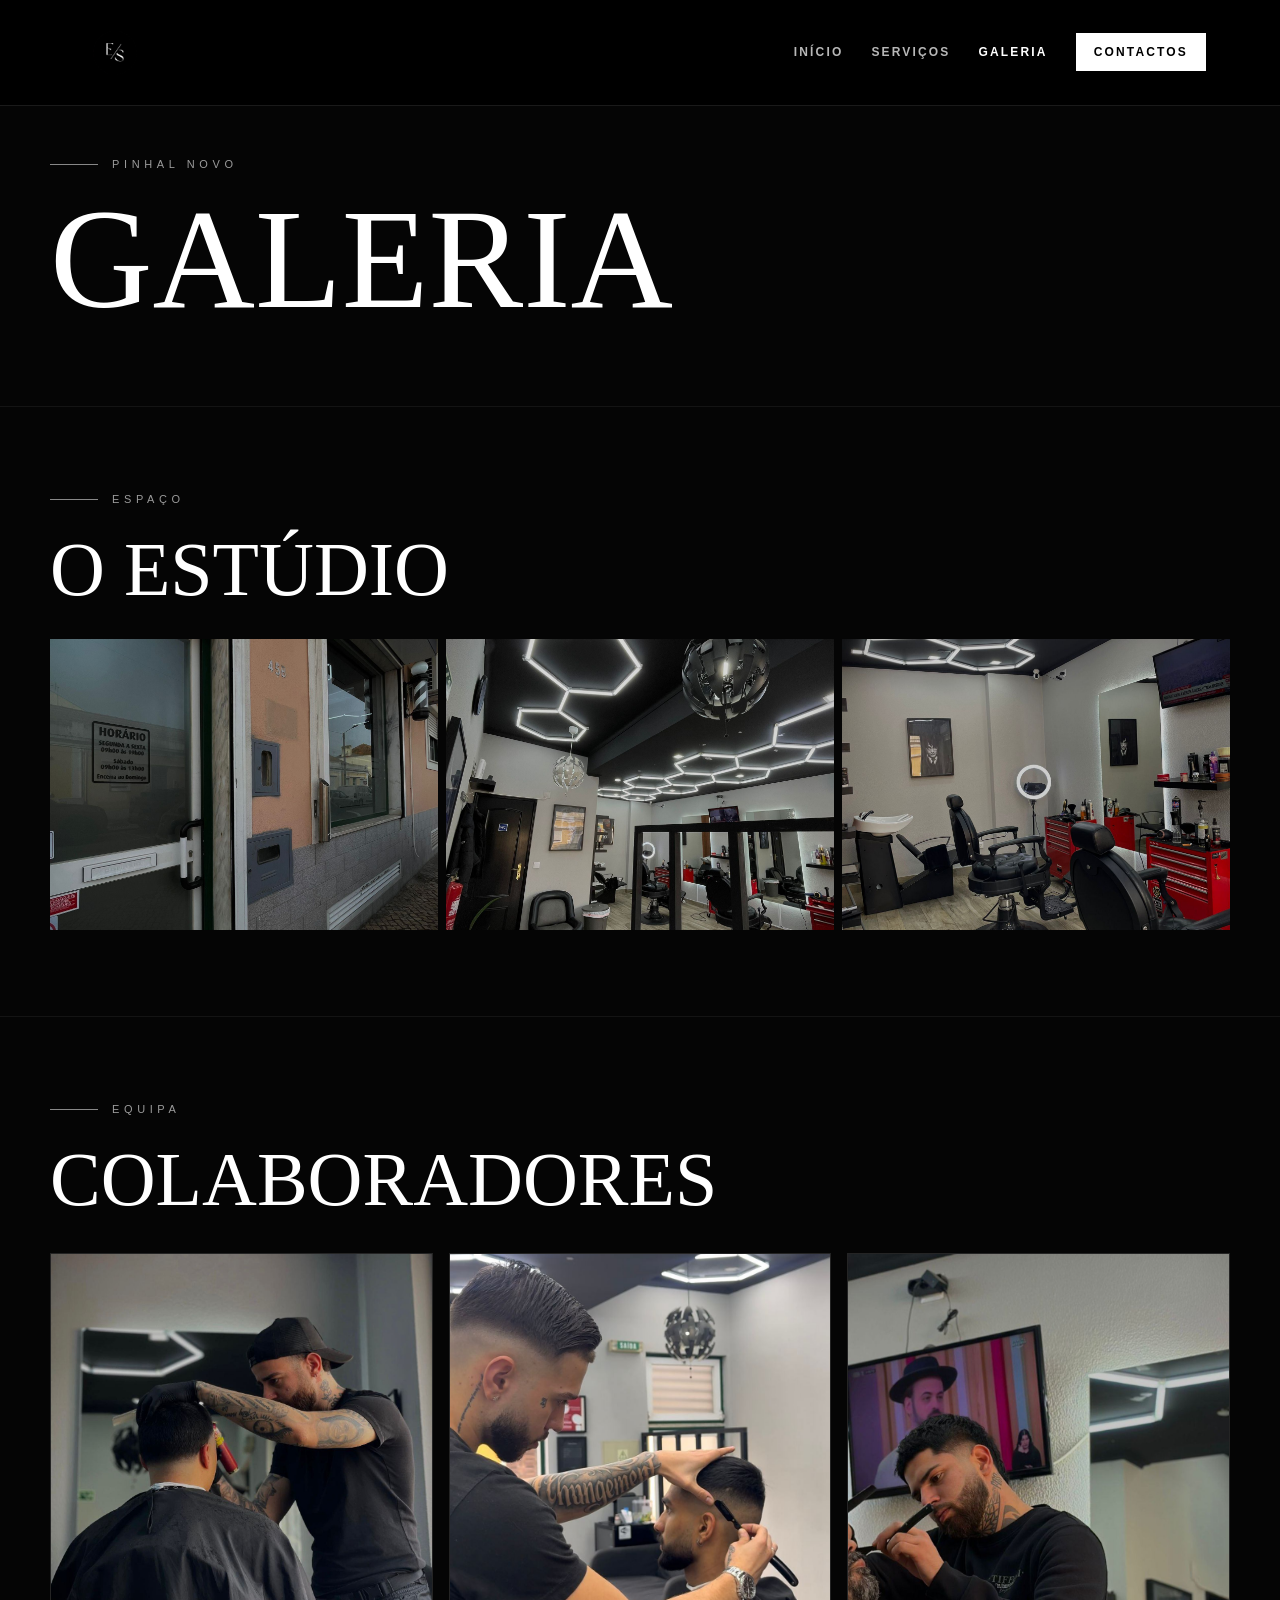
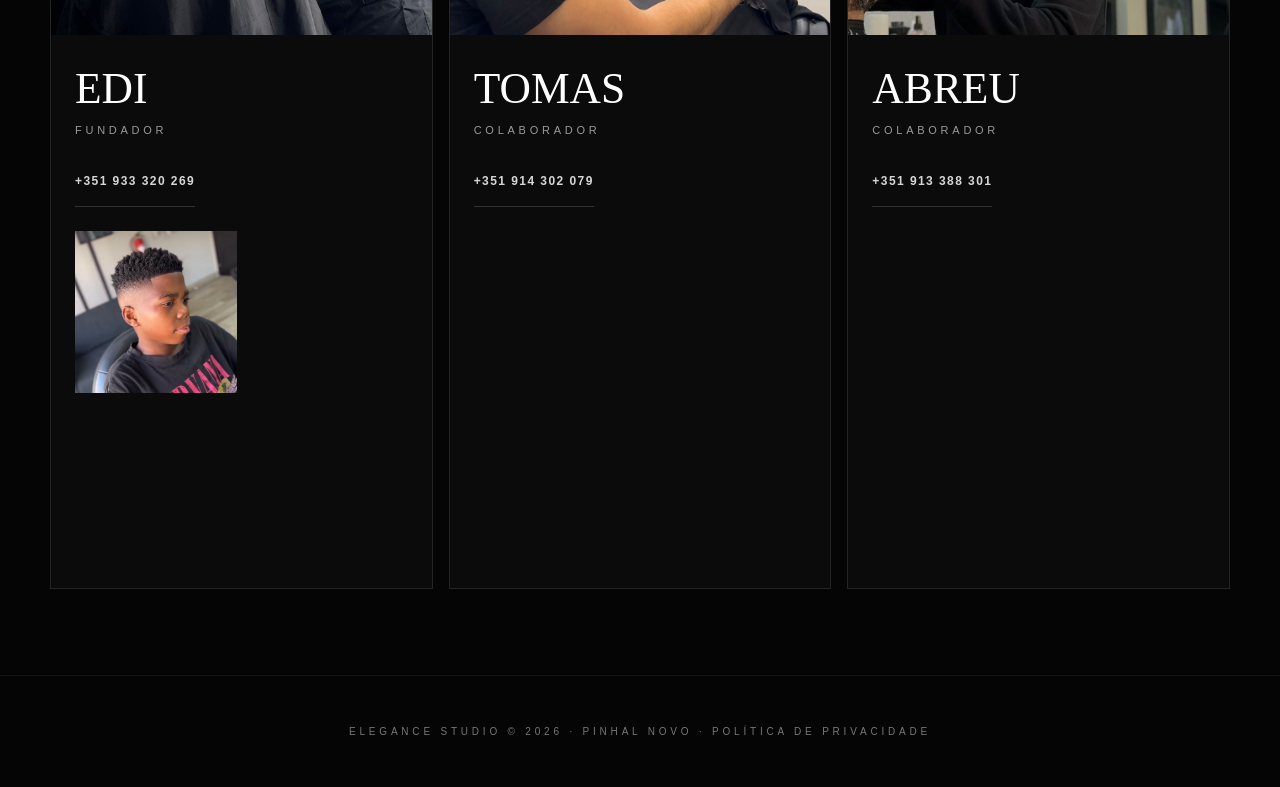
==== commit a1c83206: "Fix gallery lightbox close button" ====
--- a/Barbearia-estatica/galeria.html
+++ b/Barbearia-estatica/galeria.html
@@ -6,7 +6,7 @@
   <title>Galeria | Elegance Studio</title>
   <meta name="description" content="Galeria da equipa e do espaço Elegance Studio.">
   <link rel="icon" href="assets/logo.png">
-  <link rel="stylesheet" href="styles.css?v=20260601">
+  <link rel="stylesheet" href="styles.css?v=20260601-2">
 </head>
 <body>
   <div class="page-loader" data-page-loader>
--- a/Barbearia-estatica/styles.css
+++ b/Barbearia-estatica/styles.css
@@ -680,11 +680,16 @@
   text-transform: uppercase;
 }
 
+.lightbox [data-lightbox-close] {
+  z-index: 4;
+  min-width: 96px;
+  min-height: 42px;
+}
+
 .lightbox .lightbox-nav {
-  top: 0;
+  top: 92px;
   bottom: 0;
   width: 50%;
-  height: 100%;
   border: 0;
   background: transparent;
   padding: 0;
@@ -979,10 +984,9 @@
   }
 
   .lightbox .lightbox-nav {
-    top: 0;
+    top: 72px;
     bottom: 0;
     width: 50%;
-    height: 100%;
     padding: 0;
   }
 
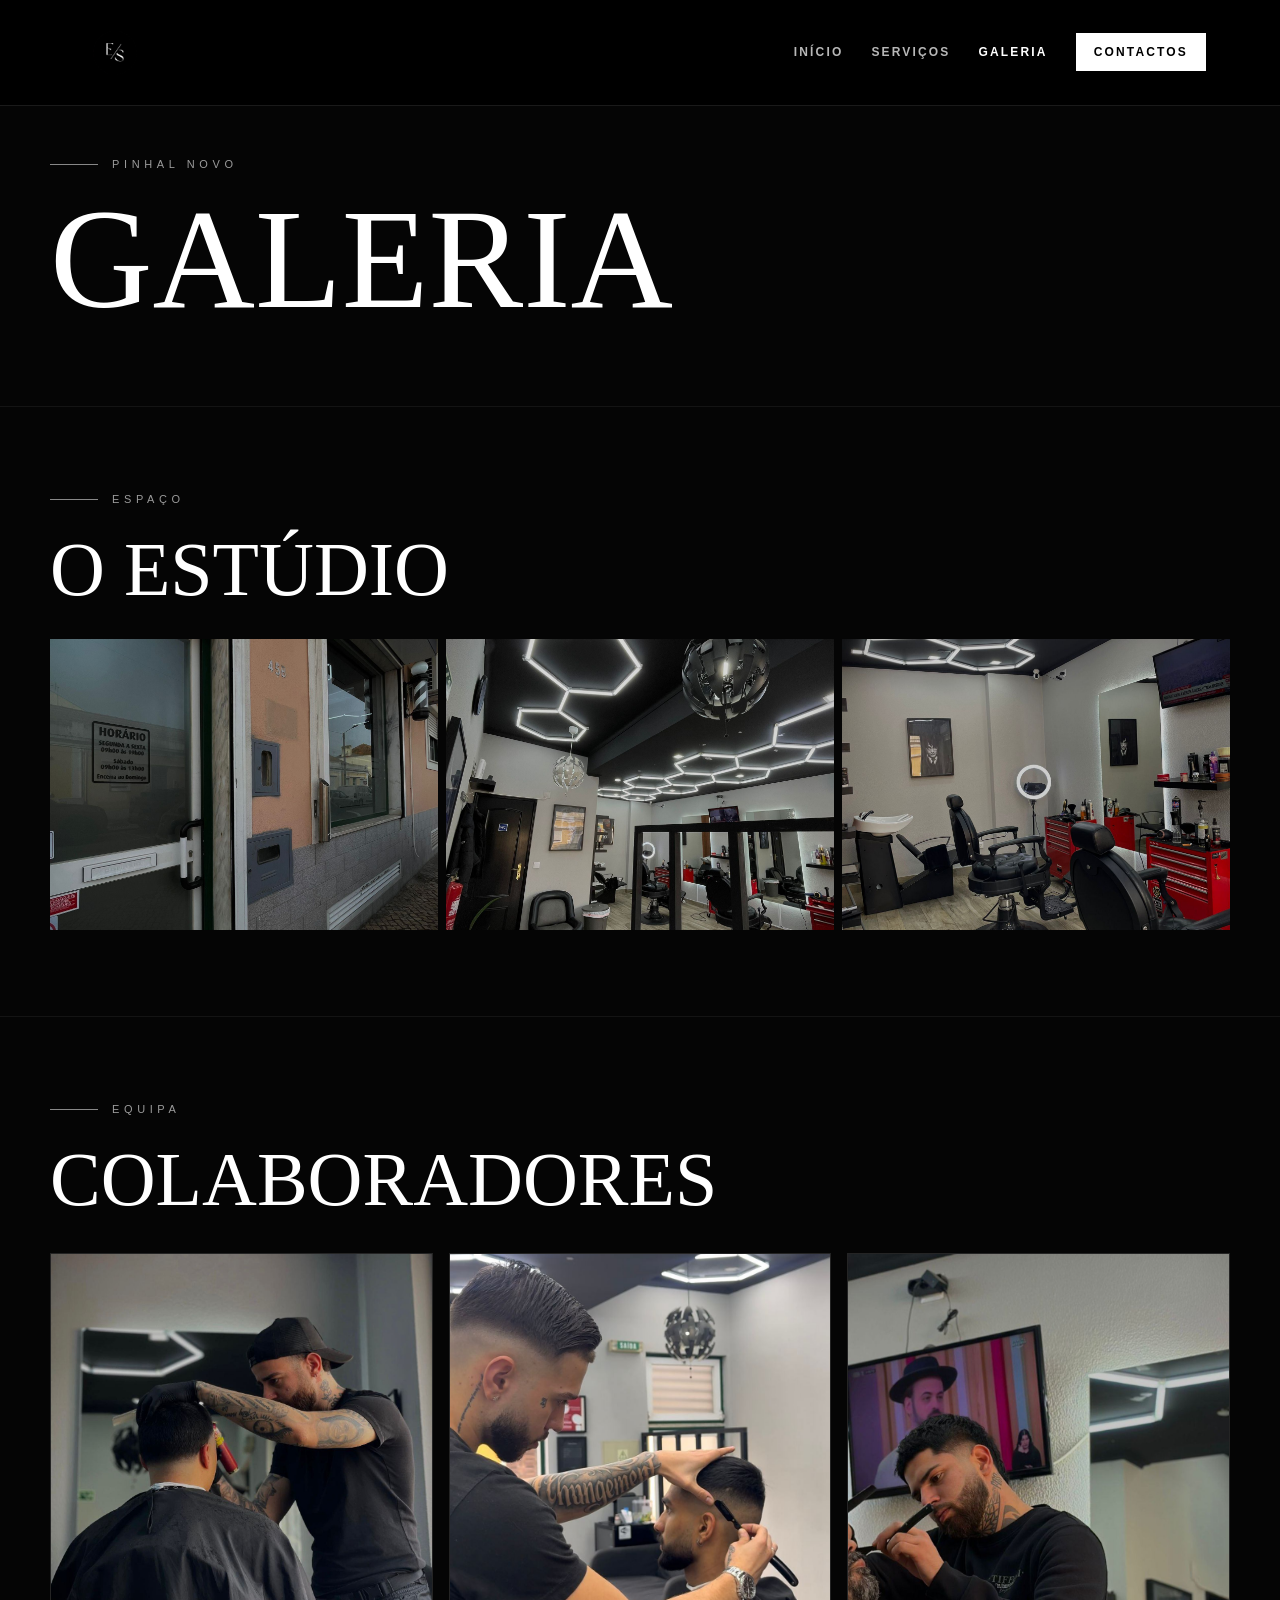
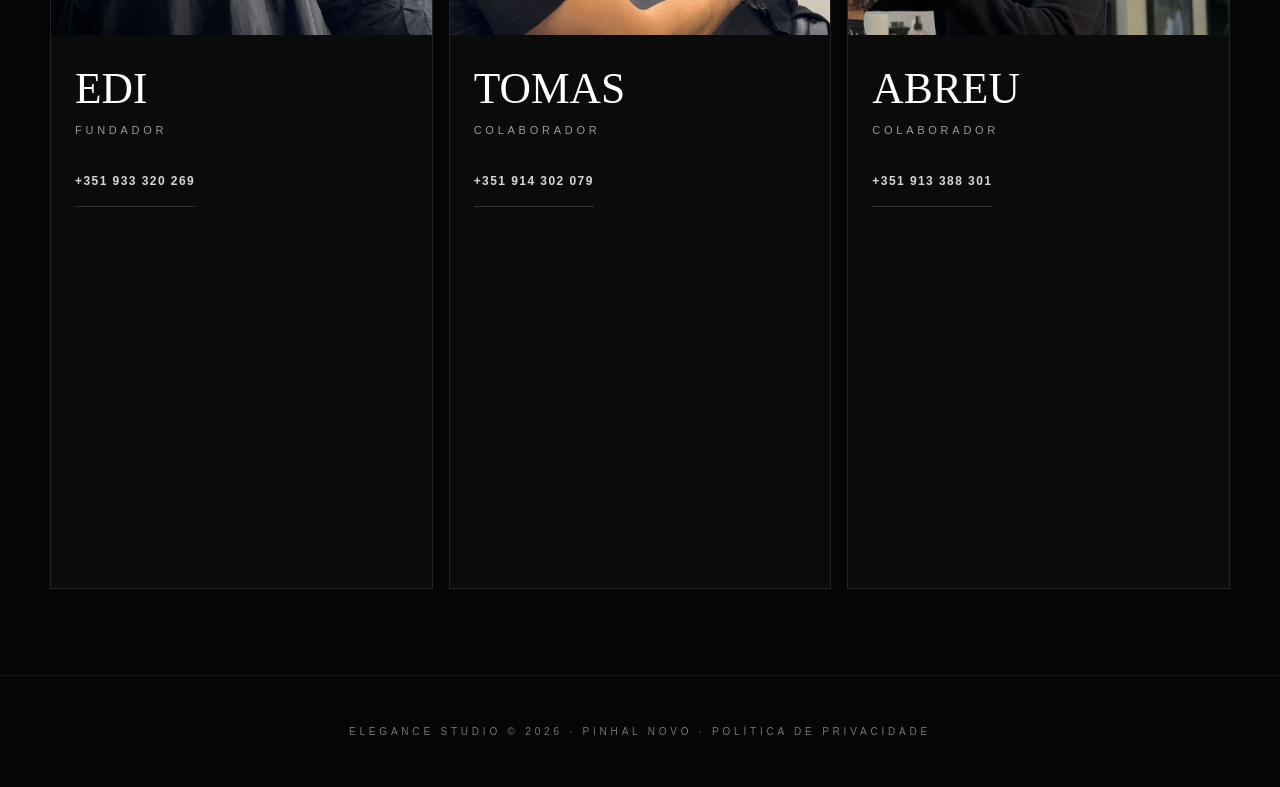
==== commit c203198e: "Remove mobile quick actions" ====
--- a/Barbearia-estatica/galeria.html
+++ b/Barbearia-estatica/galeria.html
@@ -6,7 +6,7 @@
   <title>Galeria | Elegance Studio</title>
   <meta name="description" content="Galeria da equipa e do espaço Elegance Studio.">
   <link rel="icon" href="assets/logo.png">
-  <link rel="stylesheet" href="styles.css?v=20260601-2">
+  <link rel="stylesheet" href="styles.css?v=20260601-3">
 </head>
 <body>
   <div class="page-loader" data-page-loader>
@@ -143,12 +143,6 @@
     Elegance Studio © <span data-current-year>2026</span> · Pinhal Novo · <a href="politica-privacidade.html">Política de Privacidade</a>
   </footer>
 
-  <div class="mobile-quick-actions" aria-label="Ações rápidas">
-    <a href="servicos.html">Preços</a>
-    <a href="https://www.google.com/maps/search/?api=1&query=R.%20Vasco%20da%20Gama%2045B%2C%202955-218%20Pinhal%20Novo" target="_blank" rel="noopener">Direções</a>
-    <a href="index.html#contactos">Contactos</a>
-  </div>
-
   <script src="script.js"></script>
 </body>
 </html>
--- a/Barbearia-estatica/styles.css
+++ b/Barbearia-estatica/styles.css
@@ -617,10 +617,6 @@
   outline: 0;
 }
 
-.mobile-quick-actions {
-  display: none;
-}
-
 .footer {
   padding: 50px 24px;
   text-align: center;
@@ -782,10 +778,6 @@
 }
 
 @media (max-width: 760px) {
-  body {
-    padding-bottom: 82px;
-  }
-
   .nav-inner {
     padding: 6px 16px;
   }
@@ -1005,44 +997,6 @@
     right: 12px;
   }
 
-  .mobile-quick-actions {
-    position: fixed;
-    left: 12px;
-    right: 12px;
-    bottom: max(12px, env(safe-area-inset-bottom));
-    z-index: 80;
-    display: grid;
-    grid-template-columns: repeat(3, minmax(0, 1fr));
-    overflow: hidden;
-    border: 1px solid rgba(255, 255, 255, 0.16);
-    background: rgba(5, 5, 5, 0.96);
-    box-shadow: 0 16px 44px rgba(0, 0, 0, 0.52);
-  }
-
-  .mobile-quick-actions a {
-    min-height: 52px;
-    display: inline-flex;
-    align-items: center;
-    justify-content: center;
-    padding: 0 8px;
-    border-right: 1px solid rgba(255, 255, 255, 0.1);
-    color: white;
-    font-size: 10px;
-    font-weight: 800;
-    letter-spacing: 0.14em;
-    text-align: center;
-    text-transform: uppercase;
-    white-space: nowrap;
-  }
-
-  .mobile-quick-actions a:nth-child(2) {
-    background: white;
-    color: black;
-  }
-
-  .mobile-quick-actions a:last-child {
-    border-right: 0;
-  }
 }
 
 @media (prefers-reduced-motion: reduce) {
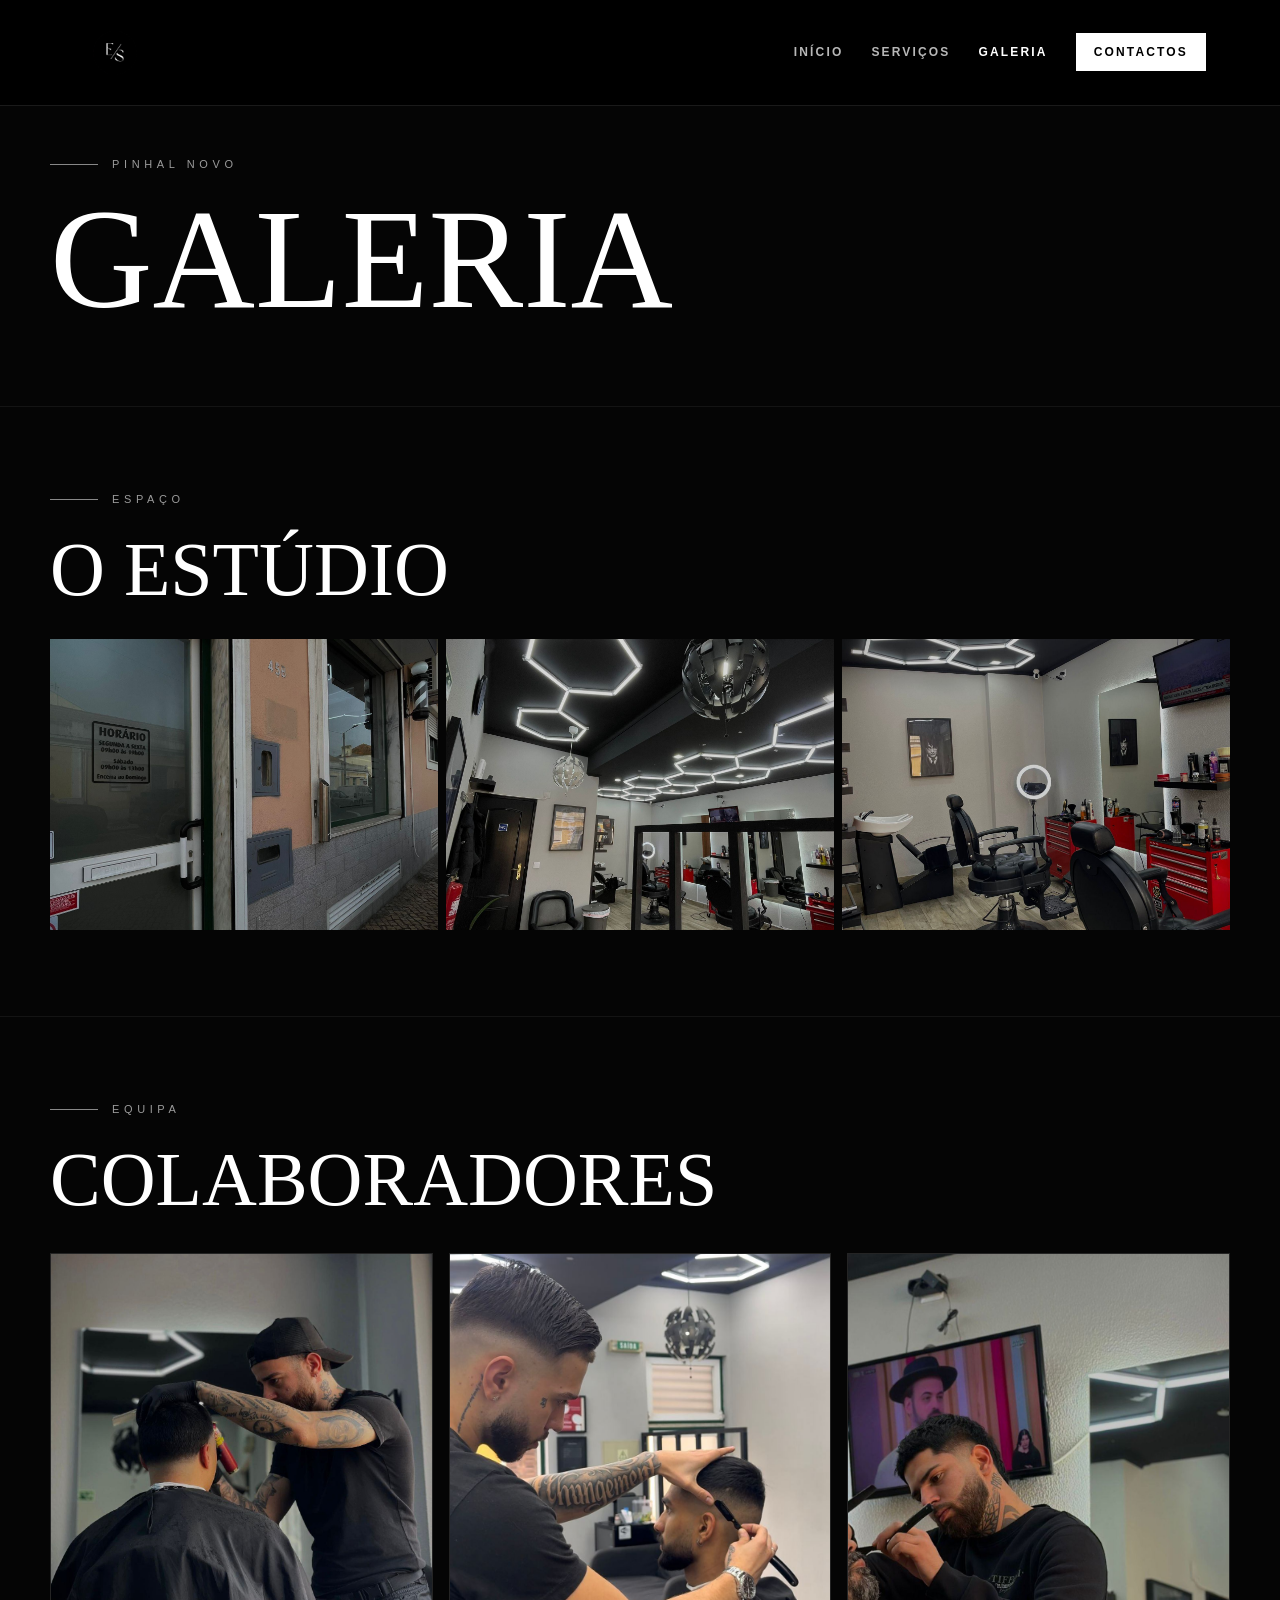
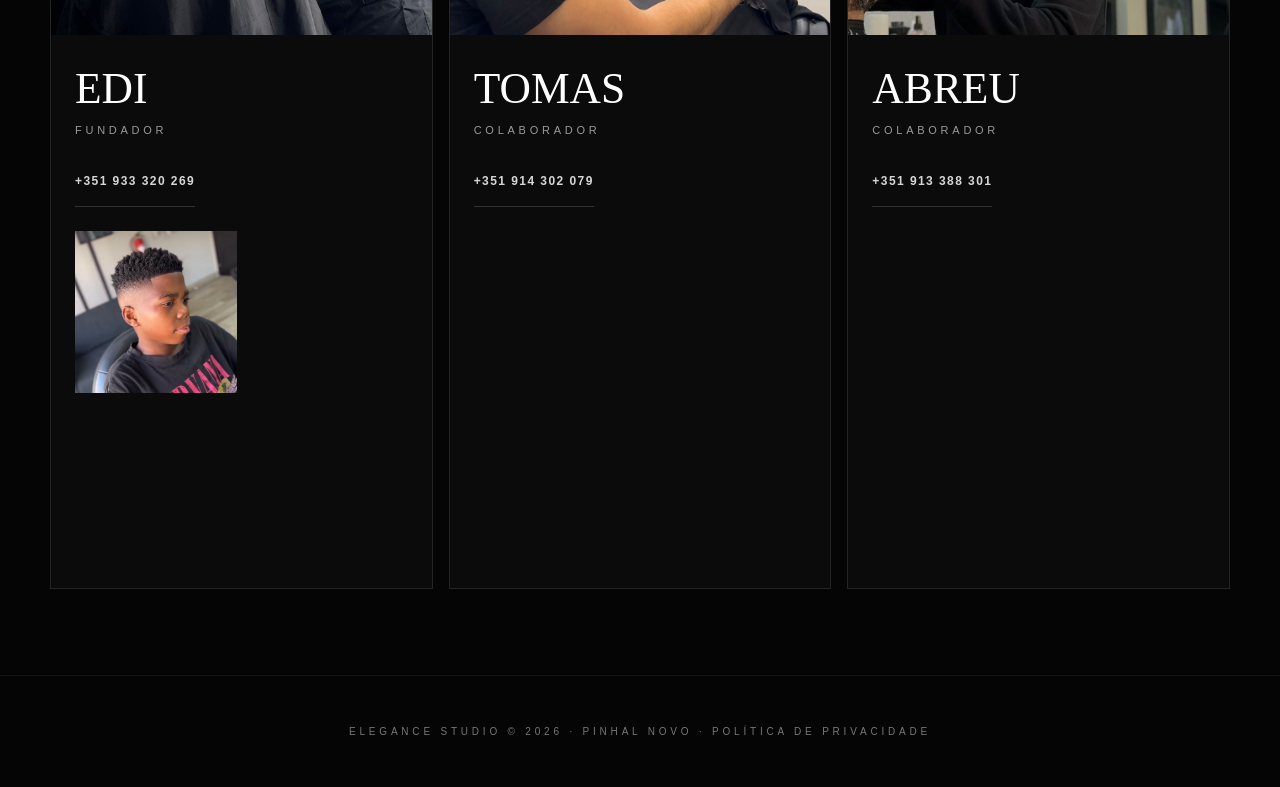
==== commit 76bc90e8: "Refine mobile gallery interactions" ====
--- a/Barbearia-estatica/galeria.html
+++ b/Barbearia-estatica/galeria.html
@@ -6,7 +6,7 @@
   <title>Galeria | Elegance Studio</title>
   <meta name="description" content="Galeria da equipa e do espaço Elegance Studio.">
   <link rel="icon" href="assets/logo.png">
-  <link rel="stylesheet" href="styles.css?v=20260601-3">
+  <link rel="stylesheet" href="styles.css?v=20260601-4">
 </head>
 <body>
   <div class="page-loader" data-page-loader>
--- a/Barbearia-estatica/styles.css
+++ b/Barbearia-estatica/styles.css
@@ -30,6 +30,15 @@
 a {
   color: inherit;
   text-decoration: none;
+}
+
+a,
+button {
+  -webkit-tap-highlight-color: transparent;
+}
+
+button {
+  touch-action: manipulation;
 }
 
 img {
@@ -434,6 +443,7 @@
   background: transparent;
   cursor: pointer;
   overflow: hidden;
+  -webkit-tap-highlight-color: transparent;
 }
 
 .gallery-grid img {
@@ -472,6 +482,7 @@
   background: transparent;
   cursor: pointer;
   overflow: hidden;
+  -webkit-tap-highlight-color: transparent;
 }
 
 .barber-main img {
@@ -897,9 +908,12 @@
   }
 
   .gallery-grid img,
-  .barber-main img,
+  .barber-main img {
+    filter: grayscale(0);
+  }
+
   .work-card {
-    filter: grayscale(0);
+    filter: grayscale(1);
   }
 
   .gallery-grid button:hover img,
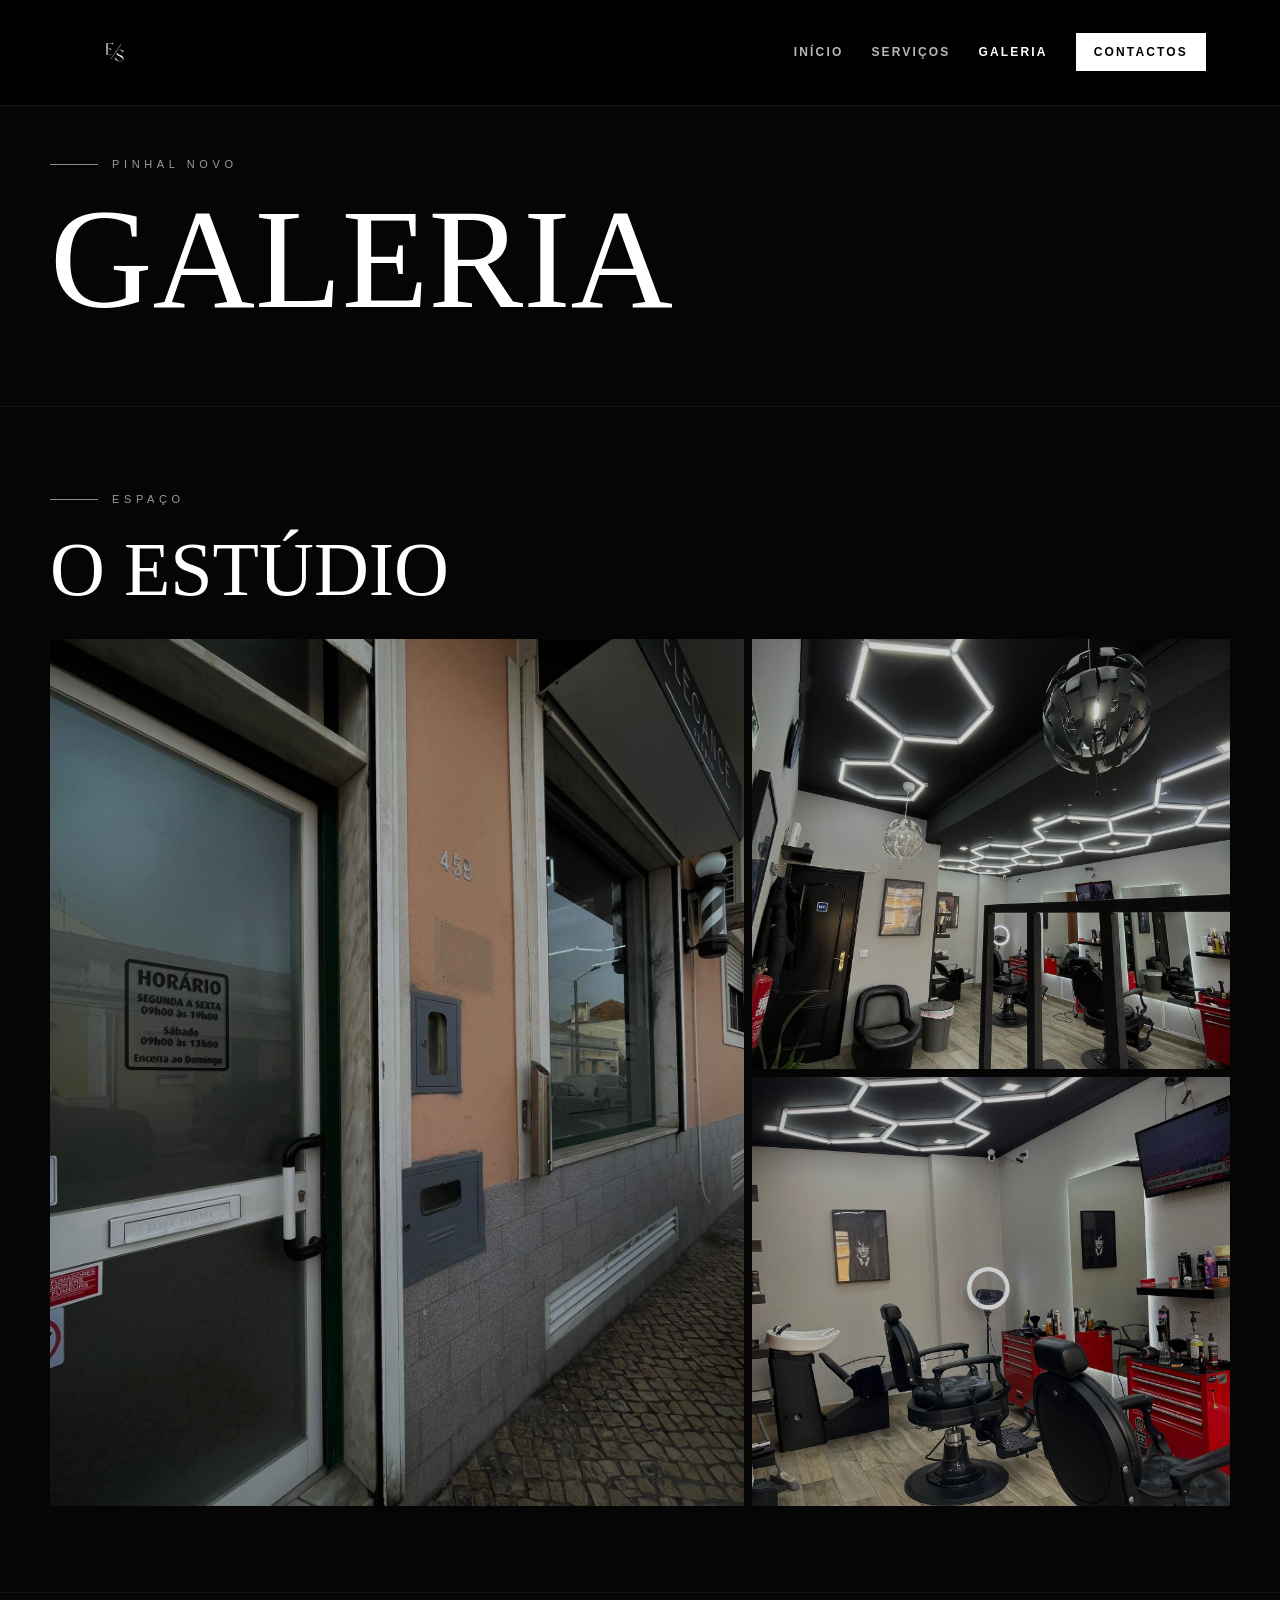
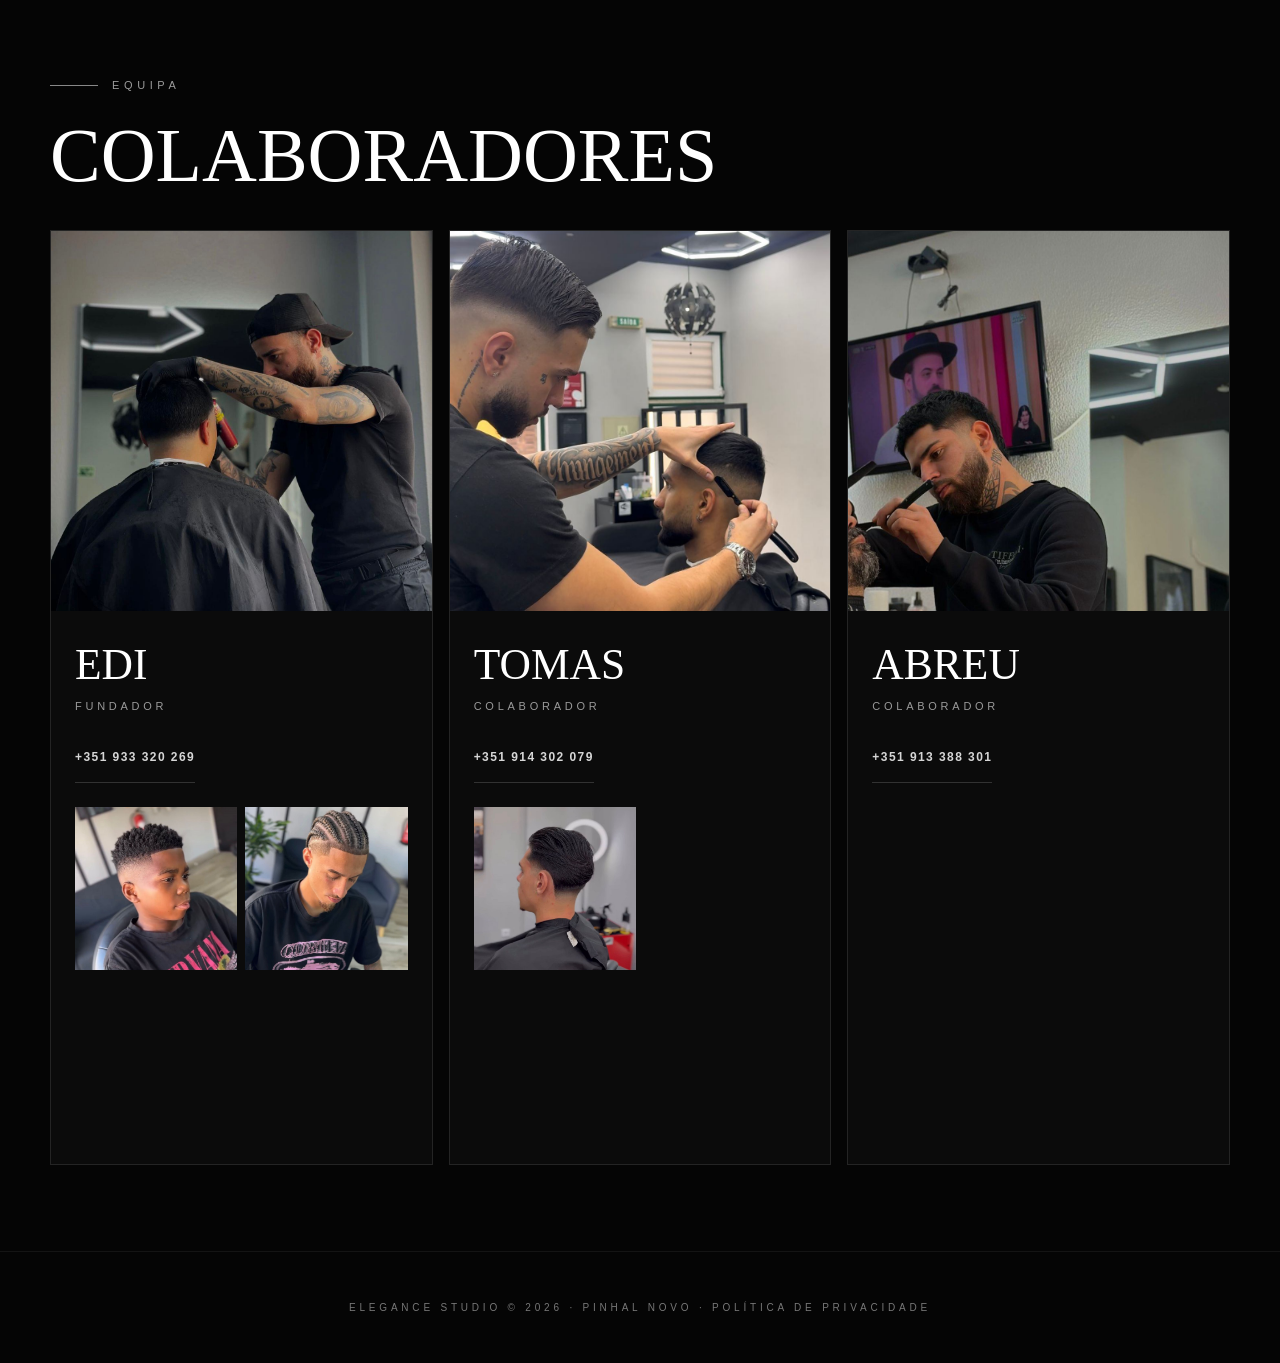
==== commit 353fca65: "Improve studio gallery mobile layout" ====
--- a/Barbearia-estatica/galeria.html
+++ b/Barbearia-estatica/galeria.html
@@ -6,7 +6,7 @@
   <title>Galeria | Elegance Studio</title>
   <meta name="description" content="Galeria da equipa e do espaço Elegance Studio.">
   <link rel="icon" href="assets/logo.png">
-  <link rel="stylesheet" href="styles.css?v=20260601-4">
+  <link rel="stylesheet" href="styles.css?v=20260601-5">
 </head>
 <body>
   <div class="page-loader" data-page-loader>
--- a/Barbearia-estatica/styles.css
+++ b/Barbearia-estatica/styles.css
@@ -434,7 +434,12 @@
 
 .studio-gallery {
   margin-top: 34px;
-  grid-template-columns: repeat(3, minmax(0, 1fr));
+  grid-template-columns: minmax(0, 1.45fr) minmax(0, 1fr);
+  grid-template-rows: repeat(2, minmax(0, 1fr));
+}
+
+.studio-gallery button:first-child {
+  grid-row: span 2;
 }
 
 .gallery-grid button {
@@ -459,7 +464,12 @@
 }
 
 .studio-gallery img {
+  height: 100%;
   aspect-ratio: 4 / 3;
+}
+
+.studio-gallery button:first-child img {
+  aspect-ratio: 4 / 5;
 }
 
 .barber-grid {
@@ -924,6 +934,21 @@
 
   .studio-gallery {
     margin-top: 26px;
+    grid-template-columns: repeat(2, minmax(0, 1fr));
+    grid-template-rows: auto auto;
+  }
+
+  .studio-gallery button:first-child {
+    grid-column: 1 / -1;
+    grid-row: auto;
+  }
+
+  .studio-gallery button:first-child img {
+    aspect-ratio: 16 / 10;
+  }
+
+  .studio-gallery img {
+    aspect-ratio: 1 / 1;
   }
 
   .barber-grid {
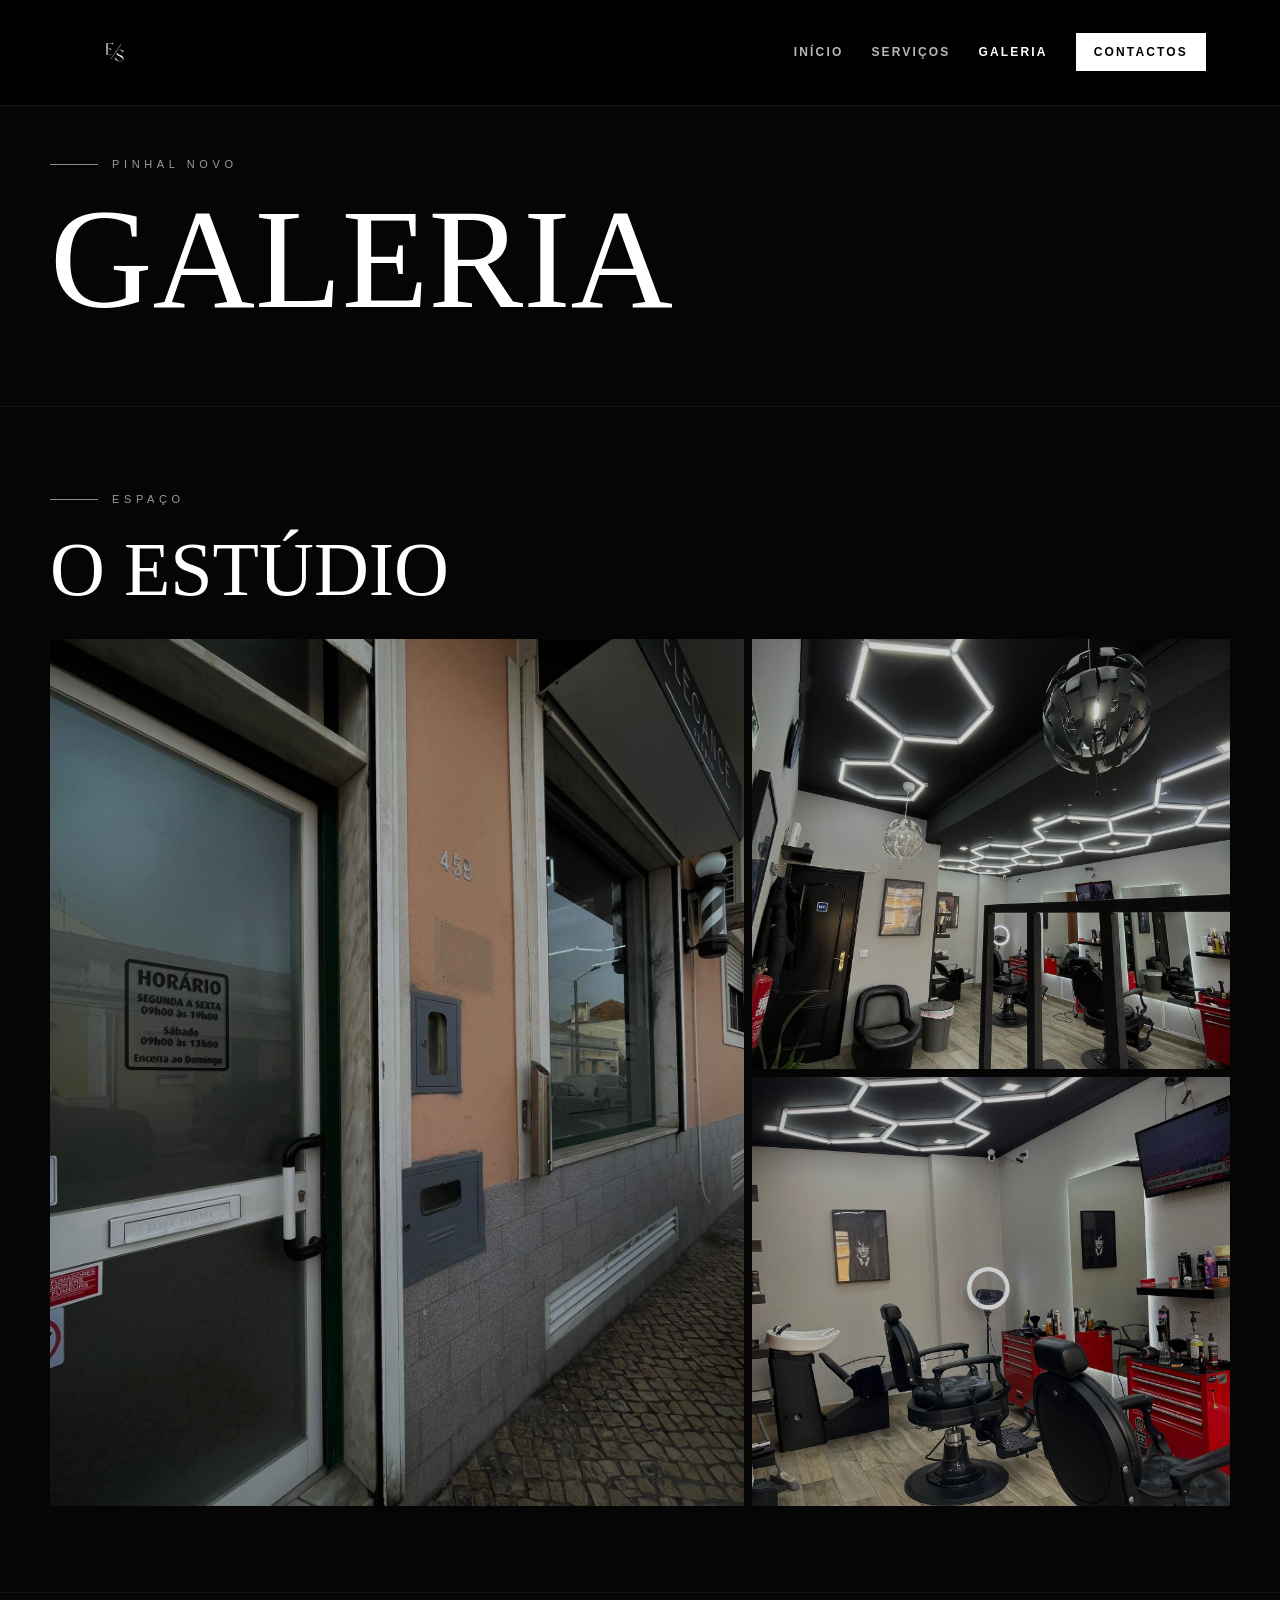
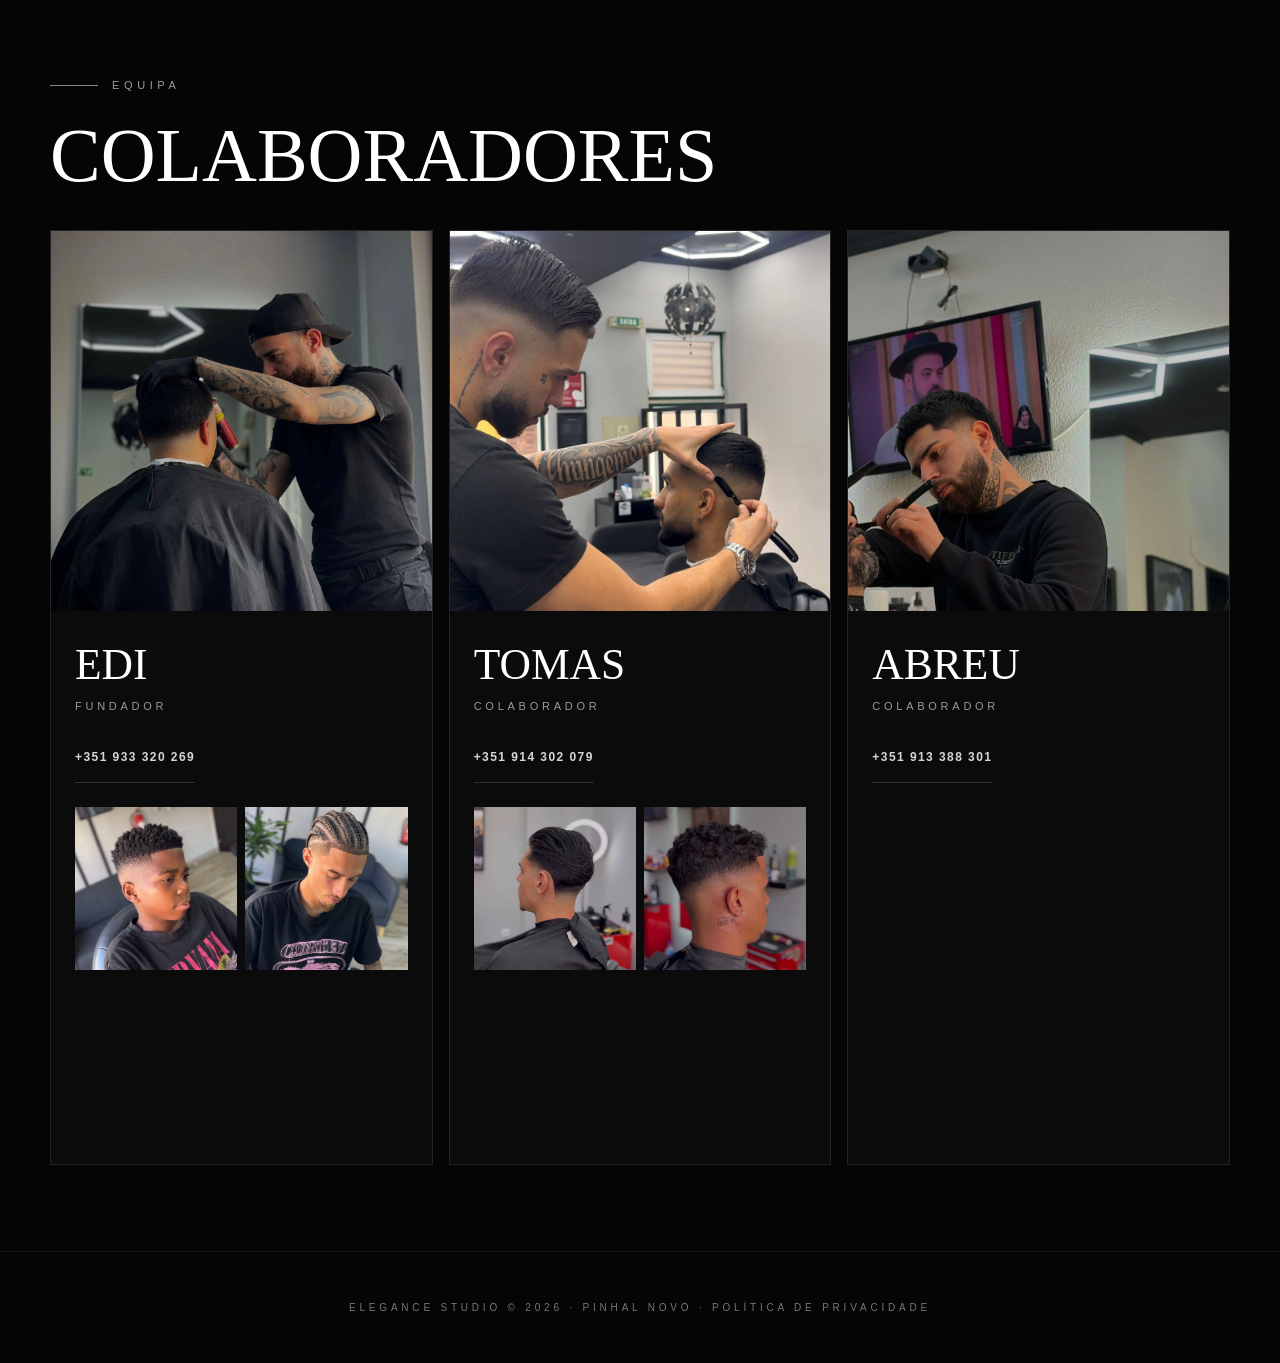
==== commit 0c079213: "atualizar" ====
--- a/Barbearia-estatica/galeria.html
+++ b/Barbearia-estatica/galeria.html
@@ -1,12 +1,26 @@
 <!doctype html>
-<html lang="pt">
+<html lang="pt-PT">
 <head>
   <meta charset="utf-8">
   <meta name="viewport" content="width=device-width, initial-scale=1">
   <title>Galeria | Elegance Studio</title>
   <meta name="description" content="Galeria da equipa e do espaço Elegance Studio.">
+  <link rel="canonical" href="https://elegasce-studio-projeto-ye3f.vercel.app/galeria.html">
   <link rel="icon" href="assets/logo.png">
+  <link rel="apple-touch-icon" href="assets/logo.png">
   <link rel="stylesheet" href="styles.css?v=20260601-5">
+
+  <meta property="og:type" content="website">
+  <meta property="og:locale" content="pt_PT">
+  <meta property="og:site_name" content="Elegance Studio">
+  <meta property="og:title" content="Galeria | Elegance Studio">
+  <meta property="og:description" content="Conhece o espaço e a equipa da Elegance Studio, barbearia em Pinhal Novo.">
+  <meta property="og:image" content="https://elegasce-studio-projeto-ye3f.vercel.app/assets/logo.png">
+  <meta property="og:url" content="https://elegasce-studio-projeto-ye3f.vercel.app/galeria.html">
+  <meta name="twitter:card" content="summary">
+  <meta name="twitter:title" content="Galeria | Elegance Studio">
+  <meta name="twitter:description" content="Conhece o espaço e a equipa da Elegance Studio, barbearia em Pinhal Novo.">
+  <meta name="twitter:image" content="https://elegasce-studio-projeto-ye3f.vercel.app/assets/logo.png">
 </head>
 <body>
   <div class="page-loader" data-page-loader>
@@ -29,7 +43,7 @@
         <a class="active" href="galeria.html">Galeria</a>
         <a class="contact-pill" href="index.html#contactos">Contactos</a>
       </div>
-      <button class="menu-button" data-menu-button aria-label="Abrir menu">☰</button>
+      <button class="menu-button" data-menu-button aria-label="Abrir menu" aria-expanded="false">☰</button>
     </div>
     <div class="mobile-menu" data-mobile-menu>
       <a href="index.html">Início</a>
@@ -145,4 +159,4 @@
 
   <script src="script.js"></script>
 </body>
-</html>
+</html>
